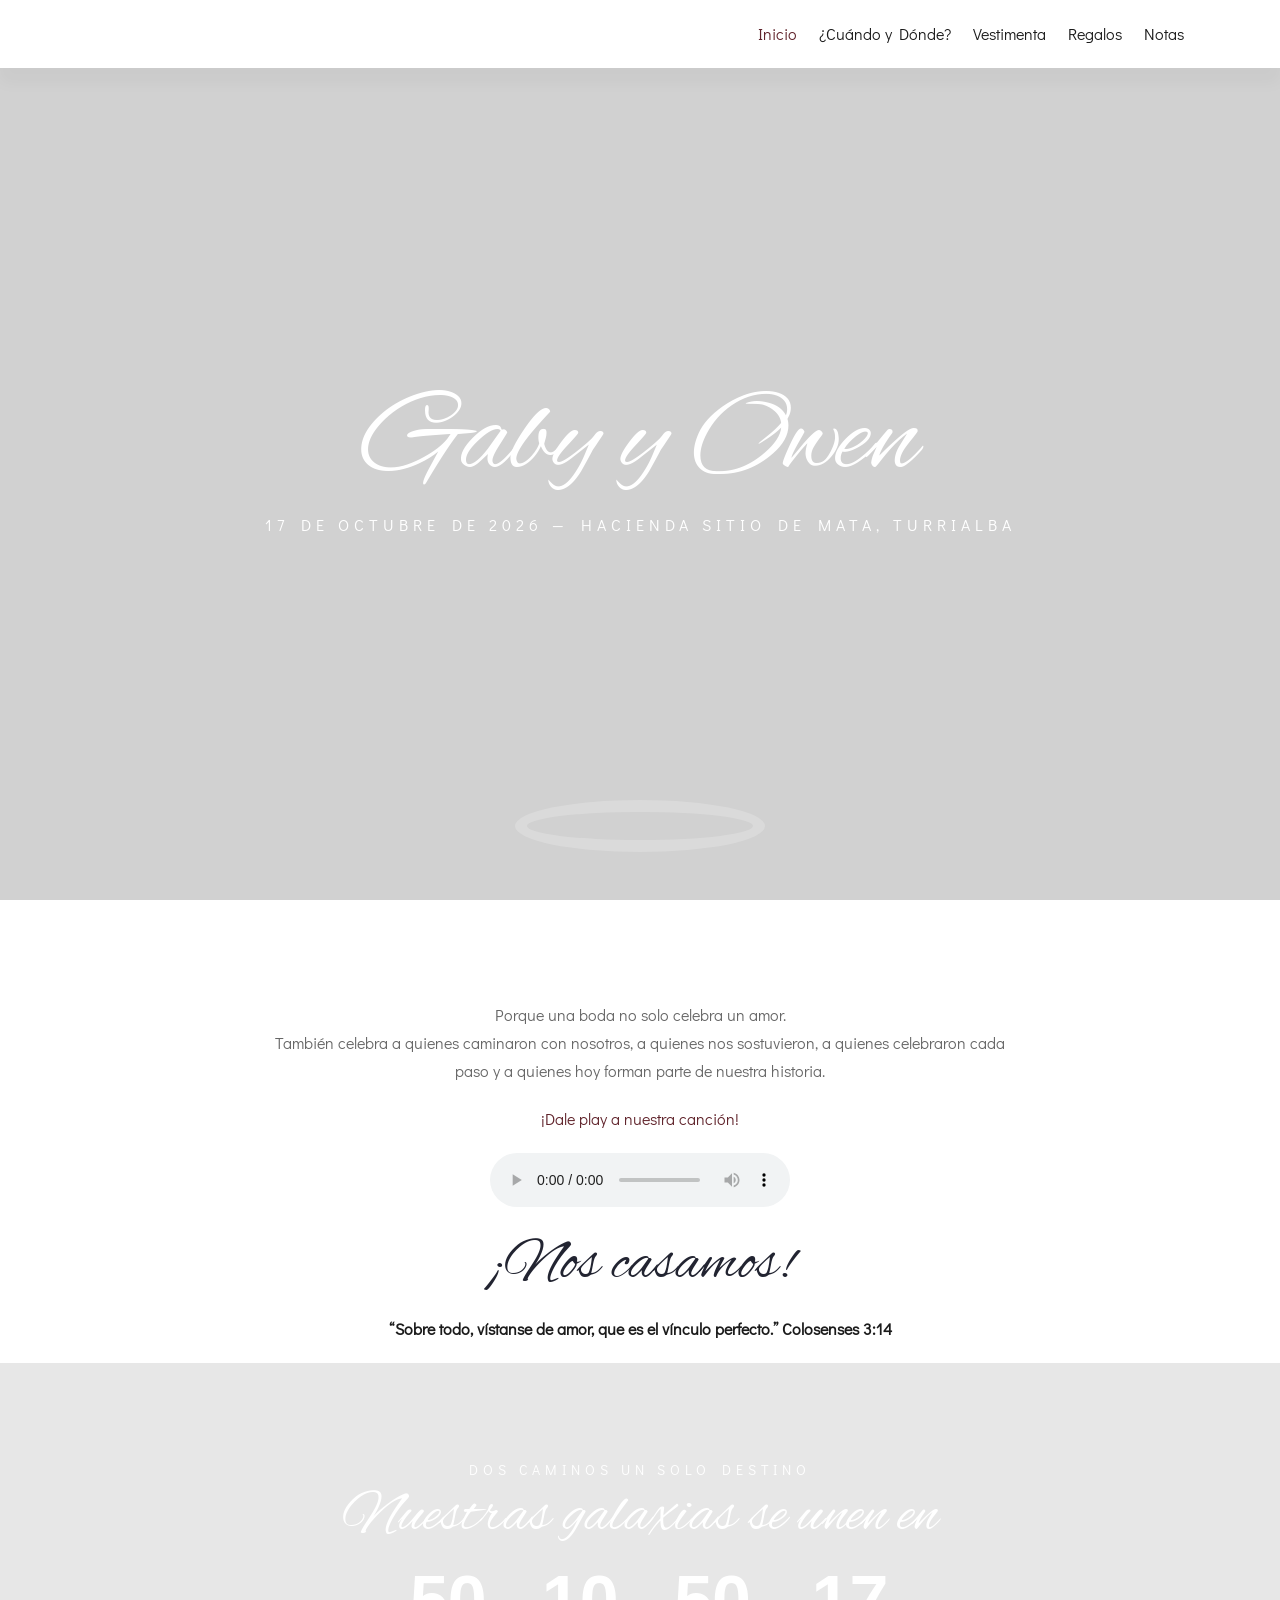
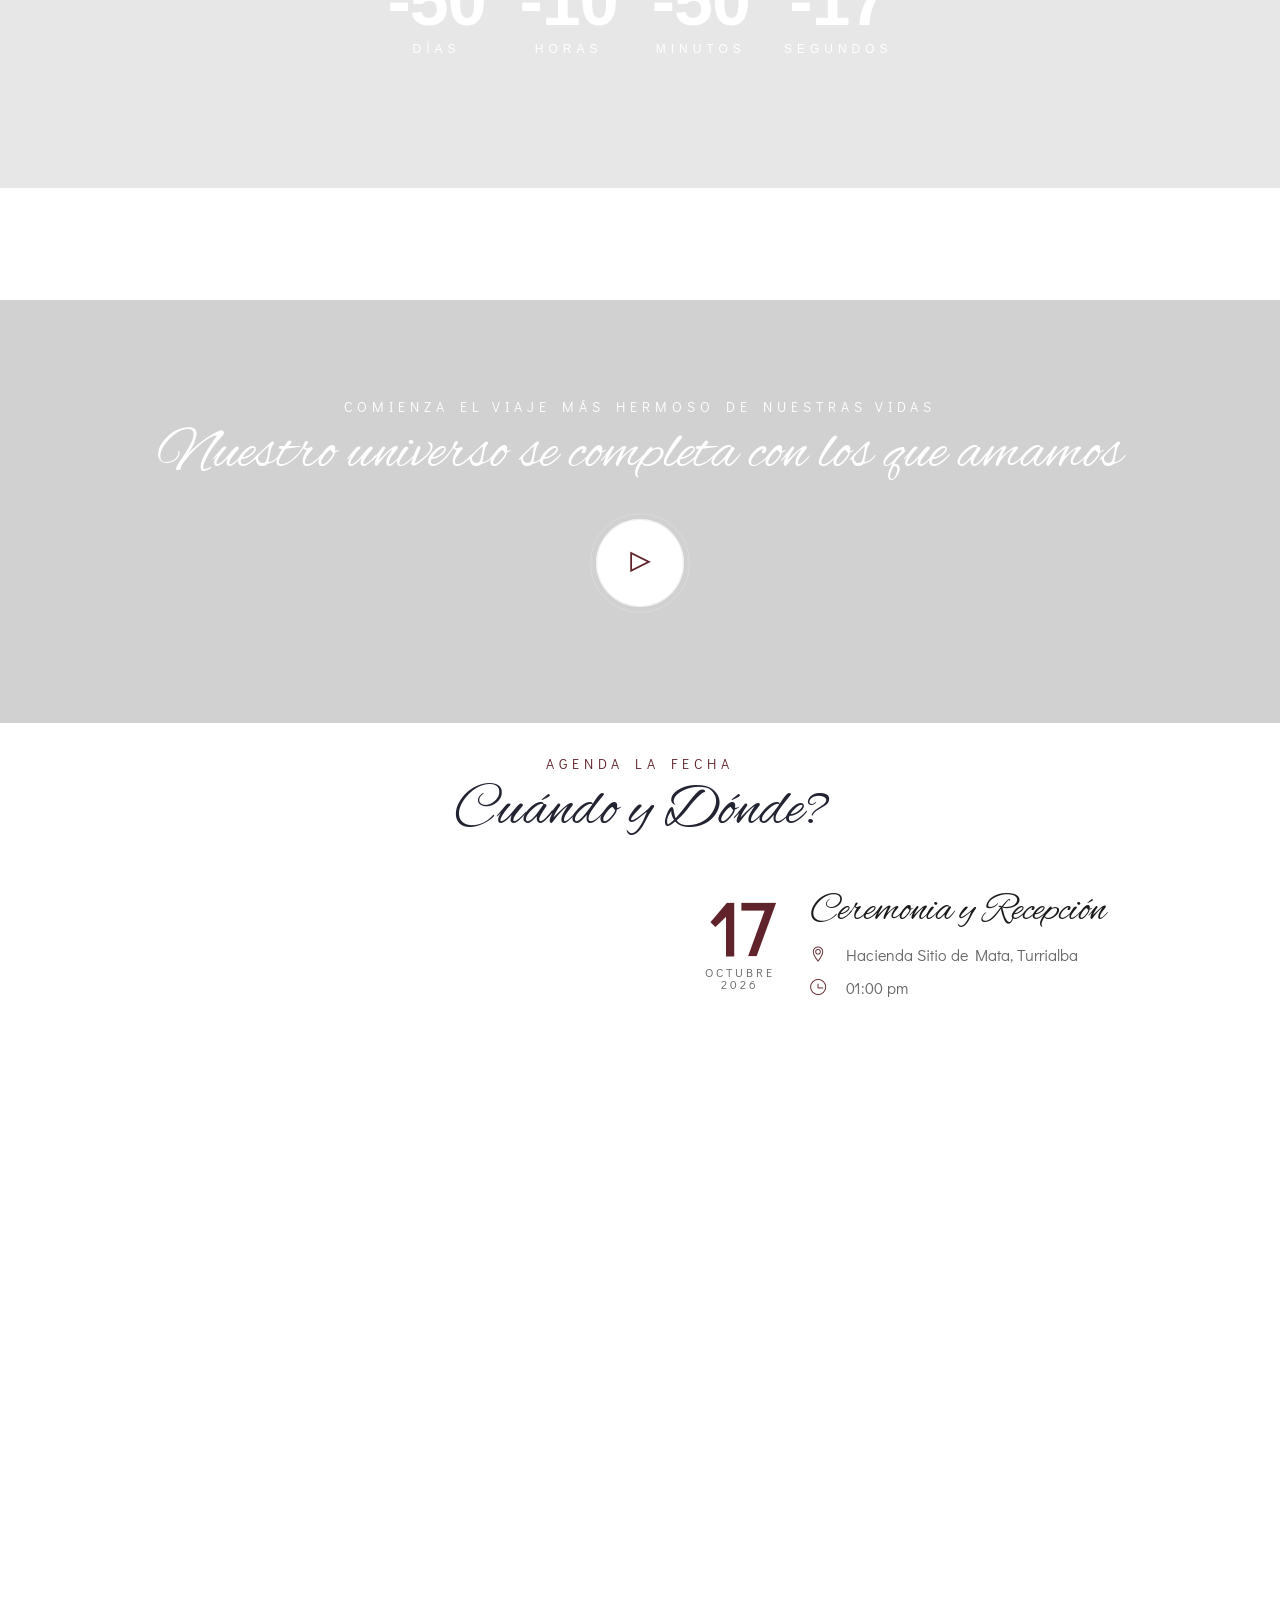
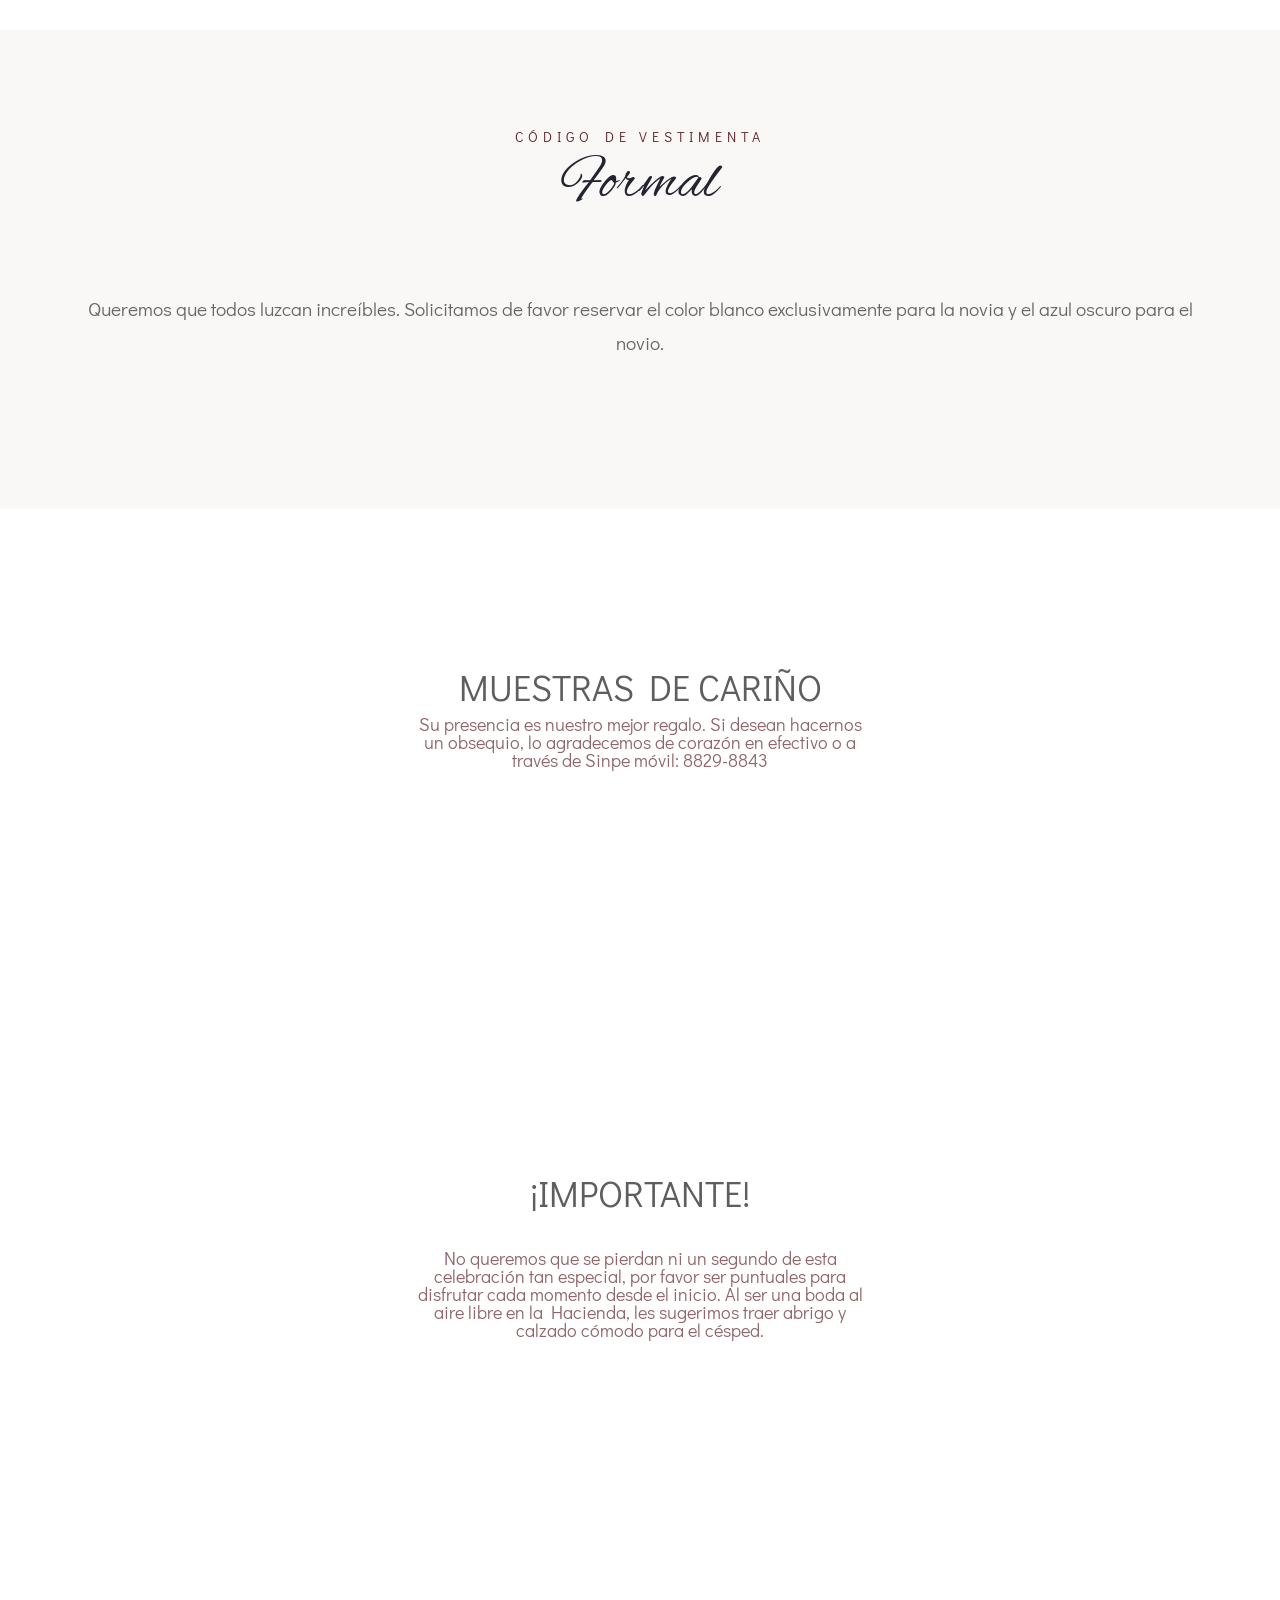
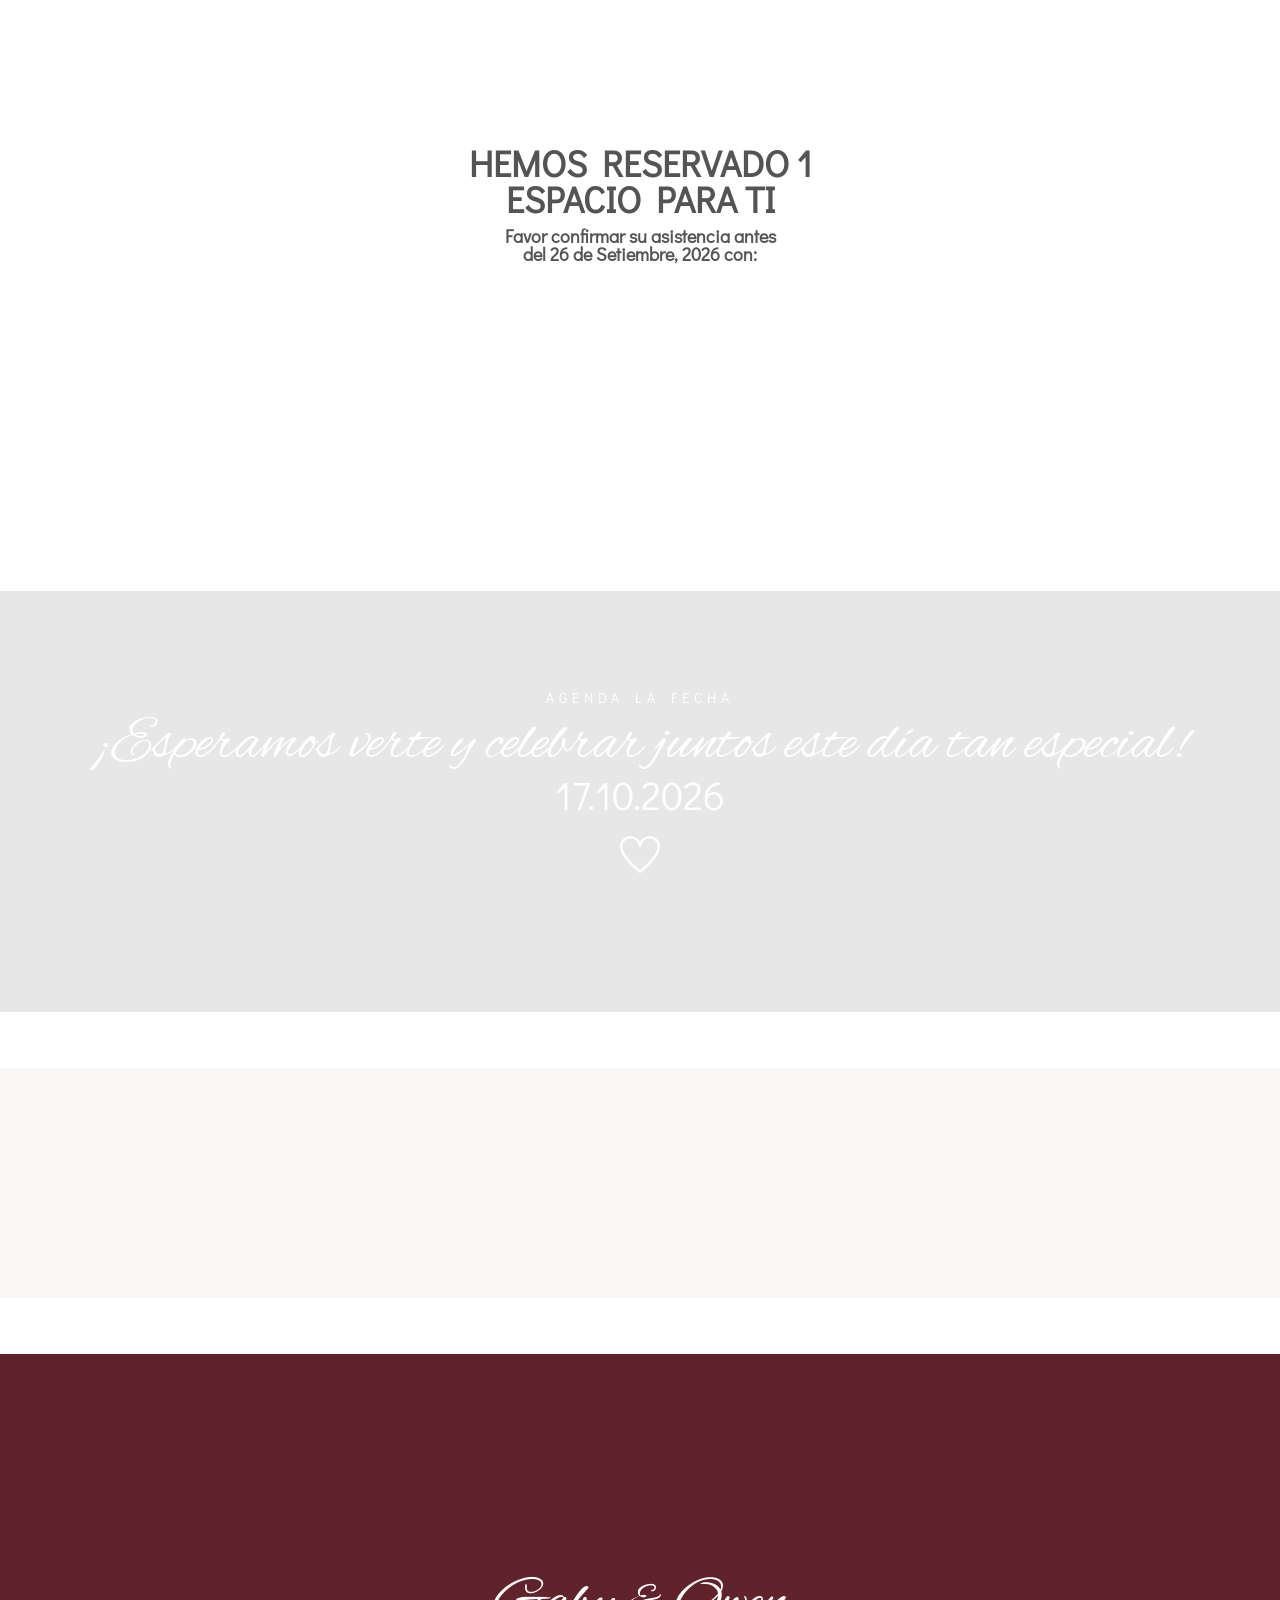
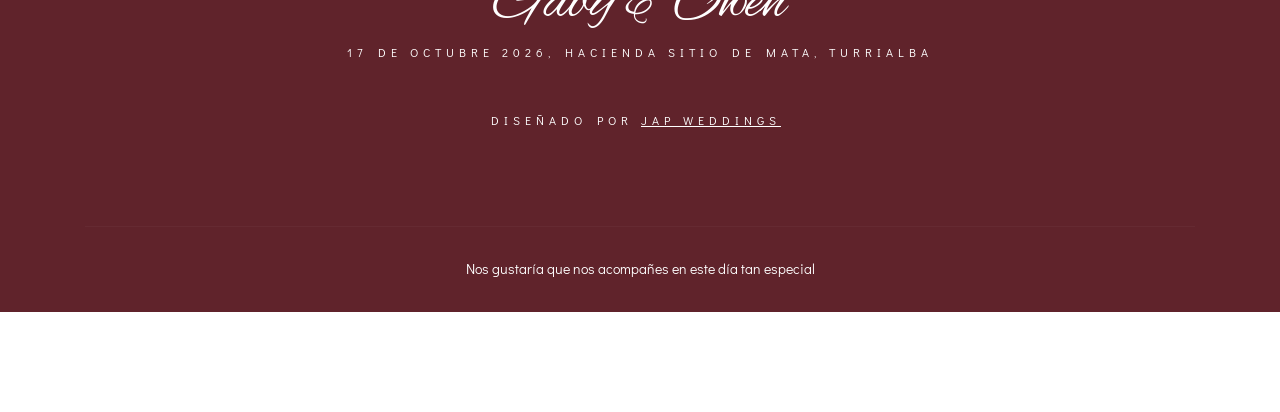
==== index.html @ 76acb40e "Add files via upload" ====
<!DOCTYPE HTML>
<html lang="en">

<head>
    <meta charset="utf-8">
    <meta http-equiv="X-UA-Compatible" content="IE=edge">
    <title>Gaby y Owen</title>
    <meta name="viewport" content="width=device-width, initial-scale=1">
    <link rel="icon" type="image/png" href="images/favicon.png" />
    <link href="https://fonts.googleapis.com/css2?family=Alex+Brush&family=Didact+Gothic&display=swap" rel="stylesheet">
    <link rel="stylesheet" href="css/animate.css">
    <link rel="stylesheet" href="css/themify-icons.css">
    <link rel="stylesheet" href="css/bootstrap.css">
    <link rel="stylesheet" href="css/flexslider.css">
    <link rel="stylesheet" href="css/magnific-popup.css">
    <link rel="stylesheet" href="css/owl.carousel.min.css">
    <link rel="stylesheet" href="css/owl.theme.default.min.css">
    <link rel="stylesheet" href="css/YouTubePopUp.css">
    <link rel="stylesheet" href="css/style.css">
    <!-- FOR IE9 below -->
    <!--[if lt IE 9]>
        <script src="js/respond.min.js"></script>
    <![endif]-->
</head>

<body>
    <!-- Preloader -->
    <div class="preloader">
        <div class="lds-heart">
            <div></div>
        </div>
    </div>
    <!-- Progress-wrapp scroll-button -->
    <div class="progress-wrap active-progress">
        <svg class="progress-circle svg-content" width="100%" height="100%" viewBox="-1 -1 102 102">
            <path d="M50,1 a49,49 0 0,1 0,98 a49,49 0 0,1 0,-98" />
        </svg>
    </div>
    <!-- Navbar -->
    <nav class="navbar navbar-expand-lg ">
        <div class="container">
            <!-- Logo -->
            <div class="logo-wrapper navbar-brand valign">
                <div class="logo">
                    <a href="index.html"><img src="images2/logo.png" style="width: 64%;" alt=""></a>
                </div>
            </div>
            <button class="navbar-toggler" type="button" data-toggle="collapse" data-target="#navbarSupportedContent"
                aria-controls="navbarSupportedContent" aria-expanded="false" aria-label="Toggle navigation"> <span
                    class="icon-bar"><i class="ti-line-double"></i></span> </button>
            <!-- Navbar links -->
            <div class="collapse navbar-collapse" id="navbarSupportedContent">
                <ul class="navbar-nav ml-auto">
                    <li class="nav-item"><a class="nav-link active" href="#home" data-scroll-nav="0">Inicio</a></li>
                    <li class="nav-item"><a class="nav-link" href="#whenwhere" data-scroll-nav="6">¿Cuándo y Dónde?</a>
                    </li>
                    <li class="nav-item"><a class="nav-link" href="#outfit" data-scroll-nav="8">Vestimenta</a></li>
                    <li class="nav-item"><a class="nav-link" href="#rsvp5" data-scroll-nav="7">Regalos</a></li>
                    <li class="nav-item"><a class="nav-link" href="#rsvp2" data-scroll-nav="9">Notas</a></li>

                </ul>
            </div>
        </div>
    </nav>


    <!-- Slider section -->
    <header id="home" data-scroll-index="0">
        <div class="mary-hero js-fullheight">
            <div class="flexslider js-fullheight">
                <ul class="slides">
                    <li class="bg-fixed" style="background-image: url(images/JAP_7973.jpg); 
                    background-position: 65% center;" data-overlay-dark="2" id="icon">
                        <div class="overlay"></div>
                        <div class="container">
                            <div class="row">
                                <div class="col-md-12 text-center js-fullheight slider-text">
                                    <div class="slider-text-inner mx-auto">
                                        <h2>Gaby y Owen</h2>
                                        <h6>17 de Octubre de 2026 — Hacienda Sitio de Mata, Turrialba</h6>
                                    </div>
                                </div>
                            </div>
                        </div>
                    </li>
                </ul>
            </div>
        </div>

    </header>
    <!-- Welcome section -->
    <div id="welcome" class="welcome section-padding">
        <div class="container">
            <div class="row">
                <div class="col-md-12 text-center">
                    <div class="welcome-mt">
                        <div class="welcome-image-wrapper">
                            <div class="img">
                                <a href="#" data-scroll-nav="1"><img src="images/JAP_7983.jpg" alt=""></a>
                            </div>
                        </div>
                    </div>
                </div>
                <div class="col-md-8 offset-md-2 text-center">
                    <p>Porque una boda no solo celebra un amor.
					<br>También celebra a quienes caminaron con nosotros, a quienes nos sostuvieron, a quienes celebraron cada paso y a quienes hoy forman parte de nuestra historia.
</p>
					<p style="color: #60232b">¡Dale play a nuestra canción!</p>
            		<audio controls loop>
  					<source src="music.mp3" type="audio/mpeg">
					</audio>
					<p></p>
					<h2 class="section-title" style="color: #222431;">¡Nos casamos!</h2>
					<p><b>“Sobre todo, vístanse de amor, que es el vínculo perfecto.” Colosenses 3:14
				  </b></p>
            </div>
        </div>
    </div>

    <!-- Countdown section -->
    <div id="countdown" class="section-padding bg-img bg-fixed" data-overlay-dark="1"
        data-background="images/JAP_8116.jpg" style="background-position: 20% center;">
        <div class="container">
            <div class="row">
                <div class="section-head col-md-12">
                    <h6>Dos caminos un solo destino</h6>
                    <h2>Nuestras galaxias se unen en</h2>
                </div>
            </div>
            <div class="row">
                <div class="col-md-12">
                    <ul>
                        <li><span id="days"></span>Días</li>
                        <li><span id="hours"></span>Horas</li>
                        <li><span id="minutes"></span>Minutos</li>
                        <li><span id="seconds"></span>Segundos</li>
                    </ul>
                </div>
            </div>
        </div>
    </div>


    <br>
    <br>
    <br>
    <br>

    <!-- Video section -->
    <div id="video" class="story-video section-padding bg-img bg-fixed" data-overlay-dark="2"
        data-background="images/JAP_8154.jpg">
        <div class="container">
            <div class="video-wrapper">
                <div class="row">
                    <div class="col-md-12 text-center">
                        <div class="caption">
                            <h6 class="subtitle">Comienza el viaje más hermoso de nuestras vidas</h6>
                            <h2 class="title">Nuestro universo se completa con los que amamos</h2><br>
                        </div>
                    </div>
                </div>
                <div class="row">
                    <div class="col-md-12 mb-60 img text-center">
                        		<a class="vid valign" href="https://youtu.be/Q7tm6p6zsuU">
                            <div class="vid-butn">
                                <span class="icon"><i class="ti-control-play"></i></span>
                            </div>
                        </a>
                    </div>

                </div>
            </div>
        </div>
    </div>

    <!-- When & Where section -->
    <div id="whenwhere" class="when-where section-paddinggg" data-scroll-index="6"
        style="background: url(images/FLORES-02.png) ; background-size:21%; background-repeat: no-repeat; background-position: top right;" >
        <div class="container">
            <div class="row">
                <div class="col-md-12 text-center animate-box" data-animate-effect="fadeInUp">
                    <h6 class="section-subtitle" style="color: #60232B;">Agenda la fecha</h6>
                    <h2 class="section-title" style="color: #222431;">Cuándo y Dónde?</h2>
                </div>
            </div>
            <div class="row">
                <div class="col-md-6 animate-box" data-animate-effect="fadeInLeft">
                    <div class="img left">
                        <img src="images/JAP_7962.jpg" alt="">
                    </div>
                </div>
                <div class="col-md-6 valign animate-box" data-animate-effect="fadeInRight">
                    <div class="content">
                        <div class="date">
                            <h3 style="color: #60232B;">17</h3>
                            <h6>Octubre 2026</h6>
                        </div>
                        <div class="cont">
                            <div class="info">
                            </div>
                            <h4>Ceremonia y Recepción</h4>
                            <ul class="list-unstyled cont-list">
                                <li>
                                    <div class="icon"> <span class="ti-location-pin" style="color: #60232B;"></span> </div>
                                    <div class="text">
                                        <p align="left">Hacienda Sitio de Mata, Turrialba</p>
                                    </div>
                                </li>
                                <li>
                                    <div class="icon"> <span class="ti-time" style="color: #60232B;"></span> </div>
                                    <div class="text">
                                        <p>01:00 pm</p>
                                    </div>
                                </li>
                            </ul>
                        </div>
                    </div>
                </div>
                
            </div>
        </div>
    </div>
    <div class="marybrian-blog section-paddinggg">
        <div class="container">
            <div class="row mb-30">
                <iframe
                    src="https://www.google.com/maps/embed?pb=!1m18!1m12!1m3!1d3930.630518921911!2d-83.6275615!3d9.8813328!2m3!1f0!2f0!3f0!3m2!1i1024!2i768!4f13.1!3m3!1m2!1s0x8fa0d5048ff03e75%3A0xe5d73788e7c0792d!2sHacienda%20Sitio%20de%20Mata.!5e0!3m2!1ses!2scr!4v1784850985534!5m2!1ses!2scr"
                    width="1200" height="450" style="border:0;" allowfullscreen="" loading="lazy"
                    referrerpolicy="no-referrer-when-downgrade"></iframe>
            </div>
        </div>
    </div>
    <!-- Dress Code section -->
    <div id="outfit" class="bride-groom clear section-padding bg-cream" data-scroll-index="8">
        <div class="container">
            <div class="row">
                <div class="col-md-12 text-center mb-30 animate-box" data-animate-effect="fadeInUp">
                    <h6 class="section-subtitle"  style="color: #60232B;">Código de Vestimenta</h6>
                    <h2 class="section-title" style="color: #222431;">Formal</h2>
                </div>
                <img src="images/Vestimenta-Formal.jpg" alt="">

                <div class="col-md-12 text-center mb-30 animate-box">
                    <div class="widget-container" style="text-align: center;">
                        <br>
                        <p style="font-size: larger;">Queremos que todos luzcan increíbles. Solicitamos de favor reservar el color blanco exclusivamente para la novia y el azul oscuro para el novio.
                        </p>

                    </div>
                </div>
            </div>
        </div>
    </div>

    <!-- RSVP Form section -->
    <div id="rsvp5" class="rsvp section-padding bg-img bg-fixed" data-background="images/JAP_8039.jpg"
        data-scroll-index="7" style="background-position: 20% center;">
        <div class="container">
            <div class="row">
                <div class="col-md-6 offset-md-3 bg-white p-60" style="opacity: 0.7;">
                    <h2 class="text-center">Muestras de cariño</br></h2>
                    <h6 class="text-center" style="font-family: Didact Gothic; font-size: large; color: #60232B">Su presencia es nuestro mejor regalo. Si desean hacernos un obsequio, lo agradecemos de corazón en efectivo o a través de Sinpe móvil: 8829-8843
                    </h6>
                </div>
            </div>
        </div>
    </div>
    <br>
    <br>

    <div id="rsvp2" class="rsvp section-padding bg-img bg-fixed" data-background="images/JAP_8063.jpg"
        data-scroll-index="9" style="background-position: 20%;">
        <div class="container">
            <div class="row">
                <div class="col-md-6 offset-md-3 bg-white p-60" style="opacity: 0.7;">
                    <h2 class="text-center">¡Importante!</br></h2>
                    <br>
                    <h6 class="text-center" style="font-family: Didact Gothic; font-size: large; color: #60232B;">
                        No queremos que se pierdan ni un segundo de esta celebración tan especial, por favor ser puntuales para disfrutar cada momento desde el inicio. Al ser una boda al aire libre en la Hacienda, les sugerimos traer abrigo y calzado cómodo para el césped.<br>  
                    </h6>

                    <h6 class="text-center" style="font-family: Didact Gothic; font-size: large; color: #626554;">
                    </h6>
                </div>
            </div>
        </div>
    </div>
	<br>
    <br>
        <!-- RSVP Form section -->
    <div id="rsvp" class="rsvp section-padding bg-img bg-fixed" data-background="images/JAP_7977.jpg"
        data-scroll-index="7" style="background-position: 20% center;">
        <div class="container">
            <div class="row">
                <div class="col-md-6 offset-md-3 bg-white p-60" style="opacity: 0.75;">
                    <h2 class="text-center"><b>Hemos reservado 1</b><br><b>espacio para ti</b></br></h2>
				<h6 class="text-center" style="font-family: Didact Gothic; font-size: large; color: #626554;"><b>Favor confirmar su asistencia antes 
				<br>del 26 de Setiembre, 2026 con:</b> 
                <br>
				<br>
				<br>
				<a href="https://wa.me/50685501979"><img src="images/boton-contacto-peq.png" alt="" style="width: 50%;"></a>   
				</h6>
					
                </div>
            </div>
        </div>
    </div>
    <br>
    <br>
    <br>
					<!-- Banner section -->
    <div id="banner" class="section-padding bg-img bg-fixed" data-overlay-dark="1"
        data-background="images/JAP_8093.jpg">
        <div class="container">
            <div class="row">
                <div class="section-head col-md-12">
                    <h6>Agenda la fecha</h6>
                    <h2>¡Esperamos verte y celebrar juntos este día tan especial!</h2>
                    <h1>17.10.2026</h1>
                    <h1><i class="ti-heart"></i></h1>
                </div>
            </div>
        </div>
    </div>
	<br>
    <br>
    <div id="gallery" class="section-padding bg-cream" data-scroll-index="10">
        <div class="container">
            <div class="row">
            </div>
        </div>
        <div class="row gallery-filter">
            <div class="col-md-2 gallery-item ceremony">
                <div class="gallery-box">
                    <div class="gallery-img"> <img src="images/JAP_7966.jpg" class="img-fluid mx-auto d-block"
                            alt="">
                    </div>
                    <div class="gallery-detail">
                    </div>
                </div>
            </div>
            <div class="col-md-2 gallery-item ceremony">
                <div class="gallery-box">
                    <div class="gallery-img"> <img src="images/JAP_7988.jpg" class="img-fluid mx-auto d-block" alt="">
                    </div>
                    <div class="gallery-detail">
                    </div>
                </div>
            </div>
            <div class="col-md-2 gallery-item ceremony">
                <div class="gallery-box">
                    <div class="gallery-img"> <img src="images/JAP_8051.jpg" class="img-fluid mx-auto d-block"
                            alt="">
                    </div>
                    <div class="gallery-detail">
                    </div>
                </div>
            </div>
            <div class="col-md-2 gallery-item ceremony">
                <div class="gallery-box">
                    <div class="gallery-img"> <img src="images/JAP_8071.jpg" class="img-fluid mx-auto d-block" alt="">
                    </div>
                    <div class="gallery-detail">
                    </div>
                </div>
            </div>
            
            <div class="col-md-2 gallery-item ceremony">
                <div class="gallery-box">
                    <div class="gallery-img"> <img src="images/JAP_8196.jpg" class="img-fluid mx-auto d-block" alt="">
                    </div>
                    <div class="gallery-detail">
			</div>
                </div>
            </div>
            
            <div class="col-md-2 gallery-item ceremony">
                <div class="gallery-box">
                    <div class="gallery-img"> <img src="images/JAP_6352.jpg" class="img-fluid mx-auto d-block" alt="">
                    </div>
                    <div class="gallery-detail">
                    </div>
                </div>
            </div>
        </div>
    </div>
    <div> </div>
    <br>
    <br>
    <!-- Footer section -->
    <footer id="footer" style="background-color: #60232B;">
        <div class="container">
            <div class="top-footer">
                <div class="row">
                    <div class="col-md-12 text-center">
                        <div class="section-padding">
                            <h2><span>Gaby <small>&amp;</small> Owen</span></h2>
                            <h6>17 de Octubre 2026, Hacienda Sitio de Mata, Turrialba</h6>

                            <br>
                            <br>

                            <h6>Diseñado por <a href="https://www.japweddings.com"><u>JAP Weddings</u> <img
                                        src="images2/VECTOR.png" alt="" style="width: 10%;"></a></h6>
                        </div>
                    </div>
                </div>
            </div>
            <div class="sub-footer">
                <div class="row">
                    <div class="col-md-12 text-center">
                        <p style="color: white;">Nos gustaría que nos acompañes en este día tan especial</p>
                    </div>
                </div>
            </div>
        </div>
    </footer>
    <!-- jQuery -->
    <script src="js/jquery.min.js"></script>
    <script src="js/modernizr-2.6.2.min.js"></script>
    <script src="js/jquery.easing.1.3.js"></script>
    <script src="js/bootstrap.min.js"></script>
    <script src="js/jquery.waypoints.min.js"></script>
    <script src="js/jquery.flexslider-min.js"></script>
    <script src="js/sticky-kit.min.js"></script>
    <script src="js/scrollIt.min.js"></script>
    <script src="js/owl.carousel.min.js"></script>
    <script src="js/isotope.js"></script>
    <script src="js/jquery.magnific-popup.min.js"></script>
    <script src="js/YouTubePopUp.js"></script>
    <script src="js/template.js"></script>

</body>

</html>
---- css/YouTubePopUp.css ----
@charset "UTF-8";

/*
    Name: YouTubePopUp
    Description: jQuery plugin to display YouTube or Vimeo video in PopUp, responsive and retina, easy to use.
    Version: 1.0.1
    Plugin URL: http://wp-time.com/youtube-popup-jquery-plugin/
    Written By: Qassim Hassan
    Twitter: @QQQHZ
    Websites: wp-time.com | qass.im | wp-plugins.in
    Dual licensed under the MIT and GPL licenses:
        http://www.opensource.org/licenses/mit-license.php
        http://www.gnu.org/licenses/gpl.html
    Copyright (c) 2016 - Qassim Hassan
*/

.YouTubePopUp-Wrap{
    position:fixed;
    width:100%;
    height:100%;
    background-color:#000;
    background-color:rgba(0,0,0,0.8);
    top:0;
    left:0;
    z-index:9999999999999;
}

.YouTubePopUp-animation{
    opacity: 0;
    -webkit-animation-duration: 0.5s;
    animation-duration: 0.5s;
    -webkit-animation-fill-mode: both;
    animation-fill-mode: both;
    -webkit-animation-name: YouTubePopUp;
    animation-name: YouTubePopUp;
}

@-webkit-keyframes YouTubePopUp {
    0% {
        opacity: 0;
    }

    100% {
        opacity: 1;
    }
}

@keyframes YouTubePopUp {
    0% {
        opacity: 0;
    }

    100% {
        opacity: 1;
    }
}

body.logged-in .YouTubePopUp-Wrap{ /* For WordPress */
    top:32px;
    z-index:99998;
}

.YouTubePopUp-Content{
    max-width:680px;
    display:block;
    margin:0 auto;
    height:100%;
    position:relative;
}

.YouTubePopUp-Content iframe{
    max-width:100% !important;
    width:100% !important;
    display:block !important;
    height:480px !important;
    border:none !important;
    position:absolute;
    top: 0;
    bottom: 0;
    margin: auto 0;
}

.YouTubePopUp-Hide{
    -webkit-animation-duration: 0.5s;
    animation-duration: 0.5s;
    -webkit-animation-fill-mode: both;
    animation-fill-mode: both;
    -webkit-animation-name: YouTubePopUpHide;
    animation-name: YouTubePopUpHide;
}

@-webkit-keyframes YouTubePopUpHide {
    0% {
        opacity: 1;
    }

    100% {
        opacity: 0;
    }
}

@keyframes YouTubePopUpHide {
    0% {
        opacity: 1;
    }

    100% {
        opacity: 0;
    }
}

.YouTubePopUp-Close{
    position:absolute;
    top:0;
    cursor:pointer;
    bottom:528px;
    right:0px;
    margin:auto 0;
    width:24px;
    height:24px;
    background:url(./close.png) no-repeat;
    background-size:24px 24px;
    -webkit-background-size:24px 24px;
    -moz-background-size:24px 24px;
    -o-background-size:24px 24px;
}

.YouTubePopUp-Close:hover{
    opacity:0.5;
}

@media all and (max-width: 768px) and (min-width: 10px){
    .YouTubePopUp-Content{
        max-width:90%;
    }
}

@media all and (max-width: 600px) and (min-width: 10px){
    .YouTubePopUp-Content iframe{
        height:320px !important;
    }

    .YouTubePopUp-Close{
        bottom:362px;
    }
}

@media all and (max-width: 480px) and (min-width: 10px){
    .YouTubePopUp-Content iframe{
        height:220px !important;
    }

    .YouTubePopUp-Close{
        bottom:262px;
    }
}
---- css/style.css ----
/* ----------------------------------------------------------------

01. Default style
02. Preloader style
03. Scrollbar style
04. Owl-Theme custom style
05. Navbar style
06. Page Header style
07. Slider style
08. Section & Title style
09. Welcome style
10. Bride & Groom style
11. Story style
12. Countdown style
13. Friends style
14. Story video style
15. Event style
16. When & Where style
17. Gallery style
18. Blog & Post style
19. Progress-wrap style
20. Gift Registry style
21. Insta style
22. Footer style
23. Media Query style
24. Overlay Effect Bg image

------------------------------------------------------------------- */


/* =======  Default style  ======= */
html,
body {
    -moz-osx-font-smoothing: grayscale;
    -webkit-font-smoothing: antialiased;
    -moz-font-smoothing: antialiased;
    font-smoothing: antialiased;
}
body {
    font-family: 'Didact Gothic', sans-serif;
    font-size: 16px;
    line-height: 1.75em;
    font-weight: 400;
    color: #666;
}
/* typography */
h1,
h2,
h3,
h4,
h5,
h6 {
    font-family: 'Alex Brush', cursive;
    font-weight: 400;
    line-height: 1em;
    margin: 0 0 20px 0;
    color: #1b1b1b;
}
h1 {
    font-size: 40px;
}
h2 {
    font-size: 35px;
}
h3 {
    font-size: 30px;
}
h4 {
    font-size: 25px;
}
h5 {
    font-size: 20px;
}
h6 {
    font-size: 16px;
}
p {
    font-family: 'Didact Gothic', sans-serif;
    font-size: 16px;
    line-height: 1.75em;
    margin: 0 0 20px;
    color: #666;
    font-weight: 400;
}
/* lists */
ul {
    list-style-type: none;
}
/* links */
a {
    color: #fff;
    -webkit-transition: 0.5s;
    -o-transition: 0.5s;
    transition: 0.5s;
}
a:hover,
a:active,
a:focus {
    color: #fff;
    outline: none;
    text-decoration: none !important;
}
a:link {
    text-decoration: none;
}
a:focus {
    outline: none;
}
img {
    width: 100%;
    height: auto;
}
img {
    -webkit-transition: all 0.5s;
    -o-transition: all 0.5s;
    transition: all 0.5s;
    color: #fff;
}
.bg-cream {
    background: #faf8f7;
}
.o-hidden {
    overflow: hidden;
}
.position-re {
    position: relative;
}
.full-width {
    width: 100%;
}
.bg-img {
    background-size: cover;
    background-repeat: no-repeat;
}
.pattern {
    background-repeat: repeat;
    background-size: auto;
}
.bold {
    font-weight: 600;
}
.count {
    font-family: 'Oswald', sans-serif;
}
.valign {
    display: -webkit-box;
    display: -ms-flexbox;
    display: flex;
    -webkit-box-align: center;
    -ms-flex-align: center;
    align-items: center;
}
.v-middle {
    position: absolute;
    width: 100%;
    top: 50%;
    left: 0;
    -webkit-transform: translate(0%, -50%);
    transform: translate(0%, -50%);
}
.v-bottom {
    position: absolute;
    width: 100%;
    bottom: 5%;
    left: 0;
    -webkit-transform: translate(0%, -5%);
    transform: translate(0%, -5%);
}
.js .animate-box {
    opacity: 0;
}
a[href^="tel"] {
    color: inherit;
    text-decoration: none;
}
.bg-fixed {
    background-attachment: fixed;
}
@media (max-width: 992px) {
    .bg-fixed {
    background-attachment: initial;}
}
.p-40 {
    padding: 40px;
}
.p-60 {
    padding: 60px;
}
.mt-60 {
    margin-top: 60px;
}
.mt-10 {
    margin-top: 10px;
}
.mt-20 {
    margin-top: 20px;
}
.mb-30 {
    margin-bottom: 30px;
}
.mb-60 {
    margin-bottom: 60px;
}
.mb-20 {
    margin-bottom: 20px;
}
.mb-15 {
    margin-bottom: 15px;
}
.small,
small {
    font-size: 80%;
}
b,
strong {
    color: #1b1b1b;
}
/*** form element ***/
/* text field */
button,
input,
optgroup,
select,
textarea {
    font-family: 'Didact Gothic', sans-serif;
}
input[type="password"]:focus,
input[type="email"]:focus,
input[type="text"]:focus,
input[type="file"]:focus,
input[type="radio"]:focus,
input[type="checkbox"]:focus,
textarea:focus {
    outline: none;
    border: 1px solid #ececec;
}
input[type="password"],
input[type="email"],
input[type="text"],
input[type="file"],
textarea,
#message,
#search {
    max-width: 100%;
    margin-bottom: 15px;
    border: none;
    padding: 7px 15px;
    height: auto;
    background-color: #fff;
    -webkit-box-shadow: none;
    box-shadow: none;
    display: block;
    width: 100%;
    font-family: 'Nunito Sans', sans-serif;
    font-size: 15px;
    font-weight: 400;
    line-height: 1.75em;
    color: #1b1b1b;
    background-image: none;
    border: 1px solid #ececec;
}
input:focus,
textarea:focus {
    border-bottom-width: 1px;
}
input[type="submit"],
input[type="reset"],
input[type="button"],
button {
    font-family: 'Didact Gothic', sans-serif;
    background: #b08c3e;
    border: 1px solid #b08c3e;
    color: #fff;
    padding: 12px 30px;
    margin: 0;
    font-weight: 400;
    position: relative;
    font-size: 14px;
    text-transform: uppercase;
    letter-spacing: 2px;
    border-radius: 0px;
}
input[type="submit"]:hover,
input[type="reset"]:hover,
input[type="button"]:hover,
button:hover {
    background-color: transparent;
    color: #1b1b1b;
}
select {
    padding: 10px;
    border-radius: 5px;
}
input[type="radio"],
input[type="checkbox"] {
    display: inline;
}
label {
    color: #777;
    transition: all .3s cubic-bezier(.64, .09, .08, 1);
    display: inline-block;
    -moz-appearance: none;
    display: inline-block;
    vertical-align: middle;
        font-family: 'Nunito Sans', sans-serif;
    font-size: 15px;
    font-weight: 400;
    line-height: 1.75em;
    margin-bottom: 0;
}
input[type=radio]:after,
input[type=radio]:before {
    content: '';
    position: absolute;
    transition: all .3s cubic-bezier(.64, .09, .08, 1)
}
input[type=checkbox] {
    position: relative;
    cursor: pointer;
    margin: 5px 23px 15px 0px;;
    -moz-appearance: none;
     -webkit-appearance: none;
    width: 12px;
}
input[type=checkbox]:before {
    content: '';
    width: 18px;
    height: 18px;
    border: 1px solid #ececec;
    background: #fff;
    position: absolute;
    top: 0px;
    margin-left: -1px;
}
input[type=checkbox]:after {
    font-family: 'themify';
    content: '\e64c';
    color: #b08c3e;
    background: transparent;
    position: absolute;
    top: 1px;
    margin-left: -1px;
    left: 0;
    width: 18px;
    height: 18px;
    border: none;
    display: -webkit-inline-flex;
    display: -ms-inline-flexbox;
    display: inline-flex;
    -webkit-align-items: center;
    -ms-flex-align: center;
    align-items: center;
    -webkit-justify-content: center;
    -ms-flex-pack: center;
    justify-content: center;
    opacity: 0;
    transition: opacity .3s cubic-bezier(.64, .09, .08, 1);
    will-change: opacity;
    font-size: 12px;
}
input[type=checkbox]:checked:after {
    opacity: 1
}
input[type=radio] {
    position: relative;
    cursor: pointer;
    margin: 5px 20px 15px 0px;
    -moz-appearance: none;
    -webkit-appearance: none;
    width: 10px;
}
input[type=radio]:before {
    background-color: #fff;
    width: 18px;
    height: 18px;
    border-radius: 50%;
    border: 1px solid #ccc;
    display: inline-block;
    top: 0px;
    left: -4px;
    background-image: radial-gradient(circle, #b08c3e 50%, #fff 70%);
    background-size: 0;
    background-position: 50% 50%;
    background-repeat: no-repeat;
    will-change: background-size;
    z-index: 2;
}
input[type=radio]:after {
    width: 20px;
    height: 20px;
    background: #fff;
    border-radius: 50%
}
input[type=radio]:checked:before {
    background-size: 14px 14px
}
.mb-15 {
    margin-bottom: 15px;
}
.form-control {
    -webkit-appearance: none;
    -moz-appearance: none;
    appearance: none;
    -webkit-box-shadow: none;
    box-shadow: none;
    background: transparent;
    border: none;
    border-bottom: 0px solid #e5e5e5;
    height: 54px;
    -webkit-border-radius: 0;
    -moz-border-radius: 0;
    -ms-border-radius: 0;
    border-radius: 0;
    padding: 0;
    font-family: 'Didact Gothic', sans-serif;
    font-size: 18px;
    line-height: 1.75em;
    font-weight: 400;
}
.form-control:active,
.form-control:focus {
    outline: none;
    -webkit-box-shadow: none;
    box-shadow: none;
    background-color: #fff;
    border: 1px solid #ececec;
}
#message {
    font-family: 'Didact Gothic', sans-serif;
    height: 130px;
    padding: 12px;
    border: 1px solid #ececec;
}


/* =======  Preloader Style  ======= */
.preloader{
  width: 100%;
  height: 100%;
  background: #fff;
  position: fixed;
  top: 0;
  left: 0;
  z-index: 10000;
  display: flex;
  align-items: center;
  justify-content: center;
}
/* Heart */
.lds-heart {
  display: inline-block;
  position: relative;
  width: 64px;
  height: 64px;
  transform: rotate(45deg);
  transform-origin: 32px 32px;
}
.lds-heart div {
  top: 23px;
  left: 19px;
  position: absolute;
  width: 26px;
  height: 26px;
  background: #60232b;
  animation: lds-heart 1.2s infinite cubic-bezier(0.215, 0.61, 0.355, 1);
}
.lds-heart div:after,
.lds-heart div:before {
  content: " ";
  position: absolute;
  display: block;
  width: 26px;
  height: 26px;
  background: #60232b;
}
.lds-heart div:before {
  left: -17px;
  border-radius: 50% 0 0 50%;
}
.lds-heart div:after {
  top: -17px;
  border-radius: 50% 50% 0 0;
}
@keyframes lds-heart {
  0% {
    transform: scale(0.95);
  }
  5% {
    transform: scale(1.1);
  }
  39% {
    transform: scale(0.85);
  }
  45% {
    transform: scale(1);
  }
  60% {
    transform: scale(0.95);
  }
  100% {
    transform: scale(0.9);
  }
}


/* =======  Scrollbar style  ======= */
::-webkit-scrollbar {
    width: 0px;
}
::-webkit-scrollbar-track {
    background: #fff;
}
::-webkit-scrollbar-thumb {
    background: #1b1b1b;
}
::-webkit-scrollbar-thumb:hover {
    background: #1b1b1b;
}


/* =======  Owl-Theme custom style  ======= */
.owl-theme .owl-nav.disabled + .owl-dots {
    margin-top: 0px;
    line-height: .7;
    display: block;
}
.owl-theme .owl-dots .owl-dot span {
    width: 12px;
    height: 12px;
    margin: 0 3px;
    border-radius: 50%;
    background: #ececec;
    border: 1px solid #ececec;
}
.owl-theme .owl-dots .owl-dot.active span,
.owl-theme .owl-dots .owl-dot:hover span {
    background: #b08c3e;
    border: 1px solid #b08c3e;
}


/* =======  Navbar style  ======= */
.navbar {
    position: absolute;
    left: 0;
    top: 0;
    width: 100%;
    background: transparent;
    z-index: 99;
    padding-right: 0;
    padding-left: 0;
    padding-top: 0;
    padding-bottom: 0;
}
.navbar-toggler {
    outline: none;
}
.navbar .navbar-toggler-icon {
    color: #b08c3e;
    
}
.navbar .navbar-nav .nav-link {
    font-family: 'Didact Gothic', sans-serif;
    font-size: 16px;
    font-weight: 400;
    color: #fff;
    margin: 3px;
    -webkit-transition: all .4s;
    transition: all .4s;
}
.navbar .navbar-nav .nav-link.black-color {
    color: #fff;
}
.navbar .navbar-nav .nav-link:hover {
    color: #60232b;
}
.navbar .navbar-nav .active {
    color: #60232b !important;
}
.nav-scroll {
    background: #fff;
    padding: 0 0 0 0;
    position: fixed;
    top: -100px;
    left: 0;
    width: 100%;
    -webkit-transition: -webkit-transform .5s;
    transition: -webkit-transform .5s;
    transition: transform .5s;
    transition: transform .5s, -webkit-transform .5s;
    -webkit-transform: translateY(100px);
    transform: translateY(100px);
    -webkit-box-shadow: 0px 15px 15px rgba(0, 0, 0, 0.03);
    box-shadow: 0px 15px 15px rgba(0, 0, 0, 0.03);
}
.nav-scroll .navbar-toggler-icon {
    color: #b08c3e;
}
.nav-scroll .navbar-nav .nav-link {
    color: #1b1b1b;
}
.nav-scroll .navbar-nav .active {
    color: #60232b !important;
}
.nav-scroll .navbar-nav .logo {
    padding: 15px 0;
    color: #666;
}
.nav-scroll .logo {
    width: 240px;
}
.nav-scroll .logo-img {
    margin-bottom: 0px;
}
.nav-scroll .logo-wrapper .logo h2 {
    font-family: 'Alex Brush', cursive;
    font-size: 36px;
    font-weight: 400;
    margin-bottom: 0px;
    display: block;
    width: 100%;
    position: relative;
    color: #1b1b1b;
    line-height: 1.25em;
/*    display: none;*/
}
.nav-scroll .logo-wrapper .logo span {
    display: block;
    font-family: 'Alex Brush', cursive;
    font-size: 9px;
    color: #666;
    font-weight: 400;
    display: block;
    margin-top: 3px;
    line-height: 1.2em;
    margin-left: 5px;
/*    display: none !important;*/
}
.nav-scroll .logo-wrapper {
    padding: 20px 0px;
}
.logo-wrapper {
    float: left;
    padding: 30px 0px;
}
.logo-wrapper .logo h2 {
    font-family: 'Alex Brush', cursive;
    font-size: 36px;
    font-weight: 400;
    display: block;
    width: 100%;
    position: relative;
    color: #fff;
    margin-bottom: 0;
}
.logo-wrapper .logo h2 a i {
    color: #fff;
    font-size: 20px;
    vertical-align: super;
}
.logo-wrapper .logo span {
    display: block;
    font-family: 'Didact Gothic', sans-serif;
    font-size: 9px;
    text-transform: uppercase;
    letter-spacing: 3px;
    color: #fff;
    font-weight: 400;
    display: block;
    margin-top: 5px;
    line-height: 1.5em;
}
.logo {
    padding: 0;
    text-align: center;
}
.logo-img {
    width: 270px;
}
.dropdown:hover .dropdown-menu,
.dropdown:hover .mega-menu {
    opacity: 1;
    visibility: visible;
    -webkit-transform: translateY(0);
    transform: translateY(0);
}
.dropdown .nav-link {
    cursor: pointer;
}
.dropdown .nav-link i {
    padding-left: 1px;
    font-size: 9px;
}
.dropdown-item {
    position: relative;
}
.dropdown-item:hover .sub-menu {
    opacity: 1;
    visibility: visible;
    -webkit-transform: translateY(0);
    transform: translateY(0);
}
.dropdown-item span {
    display: block;
    cursor: pointer;
}
.dropdown-menu,
.sub-menu {
    display: block;
    opacity: 0;
    visibility: hidden;
    -webkit-transform: translateY(20px);
    transform: translateY(20px);
    width: 200px;
    padding: 15px 10px;
    border-radius: 0;
    border: 0;
    background-color: #fff;
    -webkit-box-shadow: 0px 10px 20px rgba(0, 0, 0, 0.05);
    box-shadow: 0px 10px 20px rgba(0, 0, 0, 0.05);
    -webkit-transition: all .3s;
    transition: all .3s;
}
.dropdown-menu .dropdown-item,
.sub-menu .dropdown-item {
    padding: 5px 15px;
    font-family: 'Didact Gothic', sans-serif;
    font-size: 16px;
    font-weight: 400;
    color: #1b1b1b;
    position: relative;
    -webkit-transition: all .4s;
    transition: all .4s;
    border-bottom: 1px solid rgba(0, 0, 0, 0.025);
    background-color: transparent;
}
.dropdown-menu .dropdown-item:last-child,
.sub-menu .dropdown-item:last-child {
    border-bottom: none;
}
.dropdown-menu .dropdown-item:hover,
.sub-menu .dropdown-item:hover {
    background: transparent;
    padding-left: 20px;
    color: #b08c3e;
}
.dropdown-menu .dropdown-item a,
.sub-menu .dropdown-item a {
    display: block;
    color: #1b1b1b;
}
.dropdown-menu .dropdown-item a:hover,
.sub-menu .dropdown-item a:hover {
color: #b08c3e;
}
.dropdown-menu .dropdown-item a .badge,
.sub-menu .dropdown-item a .badge {
    margin-left: 10px;
    padding: 3px 5px 3px 5px;
    font-size: 8px;
    background: #b08c3e;
    border: 1px solid #b08c3e;
    top: 12px;
    border-radius: 0px;
    color: #1b1b1b;
    position: absolute;
    display: inline;
}
.dropdown-menu .dropdown-item i,
.sub-menu .dropdown-item i {
   padding: 13px 0 0 5px;
    font-size: 8px;
    float: right;
}
.dropdown-menu .dropdown-item em,
.sub-menu .dropdown-item em {
    font-size: 8px;
    background-color: #fff;
    padding: 2px 4px;
    color: #1b1b1b;
    border-radius: 2px;
    position: absolute;
    right: 10px;
    top: 5px;
}
.dropdown-menu.last {
    left: -30%;
}
.sub-menu {
    position: absolute;
    left: 100%;
    top: -5px;
}
.sub-menu.left {
    left: -100%;
    margin-left: -20px;
}
@media screen and (max-width: 767px) {
    .navbar {
        padding-right: 0px;
        padding-right: 0px;
        background: transparent;
    }
    .nav-scroll {
        background: #fff;
    }
    .logo-wrapper {
        float: left;
        padding: 15px;
    }
    .nav-scroll .logo-wrapper {
        padding: 15px;
        background-color: #fff;
    }
}

/* ======= Page Header style ======= */
.banner-header {
    padding: 200px 0;
    clear: both;
    width: 100%;
    display: block;
    background-position: center;
}
.banner-header h5 {
    color: #fff;
    font-size: 14px;
    font-family: 'Didact Gothic', sans-serif;
    font-weight: 400;
    margin-bottom: 15px;
    margin-top: 15px;
    letter-spacing: 5px;
    text-transform: uppercase;
}
.banner-header h5 a {
    color: #FFF;
}
.banner-header h1 {
    font-size: 60px;
    font-family: 'Alex Brush', cursive;
    font-weight: 400;
    color: #fff;
    position: relative;
    margin-bottom: 0px;
}


/* =======  Slider style  ======= */
.mary-hero .flexslider {
    border: none;
    z-index: 1;
    margin-bottom: 0;
    background: #fff;
}
.mary-hero .flexslider .slides {
    position: relative;
    overflow: hidden;
}
.mary-hero .flexslider .slides li {
    background-repeat: no-repeat;
    background-size: cover;
    background-position: bottom center;
    position: relative;
    min-height: 100vh;
    
    
}
.mary-hero .flexslider .flex-control-nav {
    bottom: 20px;
    z-index: 1000;
    right: 20px;
    float: right;
    width: auto;
}
.mary-hero .flexslider .flex-control-nav li {
    display: none;
    margin-bottom: 6px;
}
.mary-hero .flexslider .flex-control-nav li a {
    background: #fff;
    -webkit-box-shadow: none;
    box-shadow: none;
    width: 8px;
    height: 8px;
    cursor: pointer;
}
.mary-hero .flexslider .flex-control-nav li a.flex-active {
    cursor: pointer;
    background: #1b1b1b;
}
.mary-hero .flexslider .flex-direction-nav {
    display: none;
}
.mary-hero .flexslider .slider-text {
    display: table;
    opacity: 0;
    min-height: 100vh;
    padding: 0;
    z-index: 9;
}
.mary-hero .flexslider .slider-text > .slider-text-inner {
    display: table-cell;
    vertical-align: middle;
    min-height: 100vh;
    padding: 20px;
    position: relative;
}
.mary-hero .flexslider .slider-text > .slider-text-inner .desc {
    position: absolute;
    bottom: 0px;
    left: 0;
    padding: 20px;
    background: transparent;
}
@media screen and (max-width: 768px) {
    .mary-hero .flexslider .slider-text > .slider-text-inner {
        text-align: center;
    }
}
.mary-hero .flexslider .slider-text > .slider-text-inner h2,
.mary-hero .flexslider .slider-text > .slider-text-inner h2 {
    font-size: 120px;
    color: #fff;
    font-family: 'Alex Brush', cursive;
    font-weight: 400;
    margin: 0;
    line-height: 1.25em;
    text-align: center;
    margin-bottom: 0px;
}
.mary-hero .flexslider .slider-text > .slider-text-inner h6,
.mary-hero .flexslider .slider-text > .slider-text-inner h6 {
    font-size: 16px;
    color: #fff;
    font-family: 'Didact Gothic', sans-serif;
    text-transform: uppercase;
    font-weight: 400;
    margin: 0;
    letter-spacing: 5px;
}
@media screen and (max-width: 768px) {
    .mary-hero .flexslider .slider-text > .slider-text-inner h2 {
        font-size: 60px;
        line-height: 1em;
        margin-bottom: 15px;
    }
    .mary-hero .flexslider .slider-text > .slider-text-inner h6 {
        font-size: 12px;
    }
}
.mary-hero .flexslider .slider-text > .slider-text-inner .heading-section {
    font-size: 50px;
}
@media screen and (max-width: 768px) {
    .mary-hero .flexslider .slider-text > .slider-text-inner .heading-section {
        font-size: 30px;
    }
}
.mary-hero .flexslider .slider-text > .slider-text-inner p {
    color: #fff;
    font-size: 30px;
    font-weight: 400;
    font-family: 'Alex Brush', cursive;
    line-height: 1.5em;
    margin-bottom: 0px;
}
@media screen and (max-width: 768px) {
    .mary-hero .flexslider .slider-text > .slider-text-inner .btn {
        width: 100%;
    }
}


/* =======  Section & Title style  ======= */
.section-padding {
    padding: 100px 0;
    clear: both;
    width: 100%;
    display: block;
}

.section-paddinggg {
    padding: 34px 0;
    clear: both;
    width: 100%;
    display: block;
}
.section-banner {
    padding: 200px 0 100px 0;
    clear: both;
    width: 100%;
    display: block;
}
.section-title {
    color: #1b1b1b;
    font-family: 'Alex Brush', cursive;
    font-weight: 400;
    font-size: 60px;
    margin-bottom: 20px;
}
.section-title span {
    display: block;
}
.section-subtitle {
    display: block;
    color: #b08c3e;
    font-size: 14px;
    font-weight: 400;
    font-family: 'Didact Gothic', sans-serif;
    margin-bottom: 10px;
    letter-spacing: 5px;
    text-transform: uppercase;
}
.rsvp h2 {
    color: #1b1b1b;
    font-family: 'Didact Gothic', sans-serif;
    font-weight: 400;
    font-size: 36px;
    margin-bottom: 10px;
    text-transform: uppercase;
}
.rsvp h6 {
    display: block;
    color: #b08c3e;
    font-size: 15px;
    font-weight: 400;
    font-family: 'Didact Gothic', sans-serif;
    margin-bottom: 30px;
}

/* =======  Welcome style  ======= */
.welcome {
    position: relative;
    z-index: 20;
    text-align: center;
}
.welcome-mt {
    margin-top: -18% !important;
}
.welcome-image-wrapper {
    display: inline-block;
    vertical-align: top;
    max-width: 100%;
}
.welcome-image-wrapper  .img:hover img {
  -webkit-transform: scale(1.1);
          transform: scale(1.1);
}
.welcome-image-wrapper .img {
    width: 250px;
    border: 12px solid rgba(255,255,255,0.2);
    border-radius: 100%;
    margin-bottom: 30px;
        overflow: hidden;
}


/* =======  Bride & Groom style  ======= */
.bride-groom .item {
  padding: 0px;
  border-radius: 0px;
  position: relative;
  overflow: hidden;
}

.bride-groom .img {
    width: 190px;
    height: 190px;
    overflow: hidden;
    margin: 0 auto 20px;
}
.bride-groom .info h1 {
    text-align: center;
}
.bride-groom .info h6 {
    font-size: 16px;
    margin-bottom: 10px;
    font-family: 'Didact Gothic', sans-serif;
    text-transform: uppercase;
    letter-spacing: 3px;
}
.bride-groom .info h6 i {
    color: #b08c3e;
    font-size: 16px;
}
.bride-groom .info span {
      color: #b08c3e;
    font-size: 24px;
    font-weight: 400;
    font-family: 'Alex Brush', cursive;
}
.bride-groom .info p {
    margin-top: 10px;
}
.bride-groom .info .social {
  margin-top: 10px;
}
.bride-groom .info .social a {
     text-align: center;
    width: 36px;
    height: 36px;
    line-height: 36px;
    border-radius: 50%;
    color: #666;
    background: transparent;
    border: 1px solid rgba(0,0,0,0.06);
    margin-right: 5px;
    font-size: 12px;
    position: relative;
    display: inline-block;
}
.bride-groom .info .social a:hover {
  color: #fff;
  background: #b08c3f;
}
.bride-groom .toright .img {
  float: right;
}
.bride-groom .toright .info {
  margin-left: 0;
  margin-right: 160px;
  text-align: right;
}
.bride-groom .toright .info .social a {
  margin-right: 0;
  margin-left: 10px;
}
@media screen and (max-width: 991px) {
    .bride-groom .img {
        margin: auto;
        float: none !important;
    }
    .bride-groom .info {
        margin: 30px 0 0 0 !important;
    }
    .bride-groom .item, .bride-groom .toright .info {
        text-align: center;
    }
}


/* =======  Story style  ======= */
.story {
    position: relative;
}
.story:last-child {
    margin-bottom: 30px;
}
.story figure {
    margin: 0;
    position: relative;
    width: 66.666667%;
    margin-left: auto;
}
.story.left figure {
    margin-left: 0;
    margin-right: auto;
}

.story .caption {
    background: #faf8f7;
    position: absolute;
    left: 0;
    top: 50%;
    width: 50%;
    padding: 5% 5% 5% 5%;
    -ms-transform: translate(0, -50%);
    -webkit-transform: translate(0, -50%);
    transform: translate(0, -50%);
}
.story.left .caption {
    left: auto;
    right: 0;
    background: #faf8f7;
    padding: 5% 5% 5% 5%;
}
.story .caption h4 {
    font-size: 40px;
    color: #1b1b1b;
    margin-bottom: 10px;
    font-family: 'Alex Brush', cursive;
}
.story .caption h6 {
    color: #b08c3e;
    font-family: 'Didact Gothic', sans-serif;
    font-size: 12px;
    margin-bottom: 10px;
    text-transform: uppercase;
    letter-spacing: 5px;
}
.story .caption p {
    margin-bottom: 0px;
}
@media (max-width: 991.98px) {
    .story figure {
        width: auto;
        margin: 0;
    }
    .story .caption {
        position: relative;
        left: 0;
        top: 0;
        width: auto;
        padding: 30px;
        -ms-transform: translate(0, 0);
        -webkit-transform: translate(0, 0);
        transform: translate(0, 0);
    }
    .story .caption h4 {
    font-size: 36px;
    }
}


/* =======  Countdown style  ======= */
#countdown {
    text-align: center;
}
#countdown .section-head {
    margin-bottom: 15px;
    z-index: 1;
}
#countdown .section-head span {
    display: block;
    position: relative;
    font-family: 'Nunito Sans', sans-serif;
    font-weight: 400;
    font-size: 18px;
    color: #fff;
    margin-bottom: 5px;
}
#countdown .section-head h2 {
    color: #fff;
    font-weight: 400;
    font-size: 60px;
    margin-bottom: 0px;
}
#countdown .section-head h6 {
    color: #fff;
    font-size: 14px;
    font-weight: 400;
    letter-spacing: 5px;
    text-transform: uppercase;
    font-family: 'Didact Gothic', sans-serif;
    margin-bottom: 10px;
}
#countdown .section-head p {
        color: #FFF;
    font-size: 24px;
    margin-bottom: 0;
}
#countdown ul{
    margin-bottom: 0;
    padding: 0;
}
#countdown li {
    font-family: 'Nunito Sans', sans-serif;
    font-weight: 400;
    display: inline-block;
    font-size: 12px;
    list-style-type: none;
    padding: 15px;
    color: #fff;
    line-height: 4em;
    text-align: center;
    text-transform: uppercase;
    letter-spacing: 5px;
}
#countdown li span {
      display: block;
    font-family: 'Nunito Sans', sans-serif;
    font-size: 70px;
    font-weight: 700;
    color: #fff;
    letter-spacing: -1px;
}
@media all and (max-width: 768px) {
  #countdown li {
    font-size: 12px;
    padding: 15px;
  }
  #countdown li span {
    font-size: 60px;
  }

  .bg-img{
    background-position: 60%;
  }
}


/* =======  Banner style  ======= */
#banner {
    text-align: center;
}
#banner .section-head {
    margin-bottom: 15px;
    z-index: 1;
}
#banner .section-head span {
    display: block;
    position: relative;
    font-family: 'Nunito Sans', sans-serif;
    font-weight: 400;
    font-size: 18px;
    color: #fff;
    margin-bottom: 5px;
}
#banner .section-head h2 {
    color: #fff;
    font-weight: 400;
    font-size: 60px;
    margin-bottom: 0px;
    line-height: 1em;
}
#banner .section-head h6 {
    margin-bottom: 5px;
    color: #fff;
    font-size: 14px;
    font-weight: 400;
    letter-spacing: 5px;
    text-transform: uppercase;
    font-family: 'Didact Gothic', sans-serif;
    margin-bottom: 10px;
}
#banner .section-head h1 {
    margin-bottom: 5px;
    color: #fff;
    font-size: 40px;
    font-weight: 400;
    text-transform: uppercase;
    font-family: 'Didact Gothic', sans-serif;
    margin-bottom: 20px;
}
#banner .section-head p {
        color: #FFF;
    font-size: 24px;
    margin-bottom: 0;
}


/* =======  Friends style  ======= */
.friends .item {
    position: relative;
    overflow: hidden;
    text-align: center;
    margin-bottom: 30px;
}

.friends .img {
    width: 200px;
    height: 200px;
    border-radius: 50%;
    overflow: hidden;
    margin: 0 auto 15px;
    -webkit-transition: all .5s;
  transition: all .5s;
    
}
.friends .info {}
.friends .info h6 {
    font-size: 16px;
    margin-bottom: 0px;
    font-family: 'Didact Gothic', sans-serif;
    text-transform: uppercase;
    letter-spacing: 3px;
}
.friends .info span {
    color: #b08c3e;
    font-size: 22px;
    font-weight: 400;
    margin-bottom: 5px;
    font-family: 'Alex Brush', cursive;
}
.friends .info p {
    margin-bottom: 0;
}
.friends .toright .img {
    float: right;
}
.friends .toright .info {
    margin-left: 0;
    margin-right: 160px;
    text-align: right;
}
@media screen and (max-width: 991px) {
    .friends .item,
    .friends .toright .info {
        text-align: center;
    }
    .friends .img {
        margin: auto;
        float: none !important;
    }
    .friends .info {
        margin: 30px 0 0 0 !important;
    }
}


/* =======  Story video style  ======= */
.story-video .video-wrapper {
overflow: hidden !important;
}
.story-video .video-wrapper .caption {
    margin-bottom: 30px;
}
.story-video .video-wrapper .caption .title {
  color: #fff;
    font-family: 'Alex Brush', cursive;
    font-weight: 400;
    font-size: 60px;
}
.story-video .video-wrapper .caption .subtitle {
    color: #fff;
    font-size: 14px;
    text-transform: uppercase;
    letter-spacing: 5px;
    font-weight: 400;
    font-family: 'Didact Gothic', sans-serif;
    margin-bottom: 10px;
}
.story-video .video-wrapper .vid {
  position: relative;
  z-index: 8;
  top: calc(50% - 50px);
  left: calc(50% - 50px);
}
.story-video .video-wrapper .vid .vid-butn:hover .icon {
  color: #fff;
}
.story-video .video-wrapper .vid .vid-butn:hover .icon:before {
  -webkit-transform: scale(0);
          transform: scale(0);
}
.story-video .video-wrapper .vid .vid-butn .icon {
    color: #60232B;
    width: 100px;
    height: 100px;
    border: 1px solid rgba(255, 255, 255, 0.2);
    border-radius: 50%;
    line-height: 100px;
    text-align: center;
    font-size: 30px;
    position: absolute;
    -webkit-transition: all .5s;
    transition: all .5s;
}
.story-video .video-wrapper .vid .vid-butn .icon:after {
  content: '';
  position: absolute;
  top: 5px;
  bottom: 5px;
  right: 5px;
  left: 5px;
  border: 1px solid #eee;
  border-radius: 50%;
  z-index: -1;
}
.story-video .video-wrapper .vid .vid-butn .icon:before {
  content: '';
  position: absolute;
  top: 5px;
  bottom: 5px;
  right: 5px;
  left: 5px;
  background: #fff;
  border-radius: 50%;
  z-index: -1;
  -webkit-transition: all 0.5s cubic-bezier(1, 0, 0, 1);
  transition: all 0.5s cubic-bezier(1, 0, 0, 1);
}


/* =======  Event style  ======= */
.events {
    position: relative;
}
.events:last-child {
    margin-bottom: 30px;
}
.events figure {
    margin: 0;
    position: relative;
    width: 66.666667%;
    margin-left: auto;
}
.events.left figure {
    margin-left: 0;
    margin-right: auto;
}

.events .caption {
    background: #faf8f7;
    position: absolute;
    left: 0;
    top: 50%;
    width: 50%;
    padding: 5% 5% 5% 5%;
    -ms-transform: translate(0, -50%);
    -webkit-transform: translate(0, -50%);
    transform: translate(0, -50%);
}
.events.left .caption {
    left: auto;
    right: 0;
    background: #faf8f7;
    padding: 5% 5% 5% 5%;
}
.events .caption h4 {
    font-size: 40px;
    color: #1b1b1b;
    line-height: 1.25em;
    margin-bottom: 10px;
    font-family: 'Alex Brush', cursive;
}
.events .caption h6 {
    color: #b08c3e;
    font-family: 'Didact Gothic', sans-serif;
    font-size: 12px;
    margin-bottom: 10px;
    text-transform: uppercase;
    letter-spacing: 5px;
}
.events .caption p {
    margin-bottom: 0px;
}
@media (max-width: 991.98px) {
    .events figure {
        width: auto;
        margin: 0;
    }
    .events .caption {
        position: relative;
        left: 0;
        top: 0;
        width: auto;
        -ms-transform: translate(0, 0);
        -webkit-transform: translate(0, 0);
        transform: translate(0, 0);
    }
}


/* =======  When & Where style  ======= */
.when-where .img {
  position: relative;
    overflow: hidden;
}
.when-where .img:hover img {
    -webkit-filter: none;
    filter: none;
    -webkit-transition: all 1s ease;
    -moz-transition: all 1s ease;
    -o-transition: all 1s ease;
    -ms-transition: all 1s ease;
    transition: all 1s ease;
}
.when-where .img img {
    -webkit-transition: all .5s;
    transition: all .5s;
}
.when-where .content {
  width: 100%;
  padding: 30px 45px;
}
.when-where .content .date {
  display: table-cell;
  position: relative;
  width: 80px;
  z-index: 2;
}
.when-where .content .date h3 {
    font-size: 75px;
    font-weight: 600;
    color: #b08c3e;
    margin-bottom: 0px;
    font-family: 'Didact Gothic', sans-serif;
}
.when-where .content .date h6 {
    color: #666;
    letter-spacing: 3px;
    font-size: 12px;
    font-family: 'Didact Gothic', sans-serif;
    text-transform: uppercase;
}
.when-where .content .cont {
  display: table-cell;
  vertical-align: middle;
  padding-left: 30px;
}
.when-where .content .cont h4 {
    font-size: 40px;
    color: #1b1b1b;
    font-family: 'Alex Brush', cursive;
    margin-bottom: 10px;
}
.when-where .content .cont .cont-list {
    position: relative;
    display: block;
}
.when-where .content .cont .cont-list li {
    position: relative;
    display: flex;
    align-items: center;
}
.when-where .content .cont .cont-list li + li {
    margin-top: 5px;
}
.when-where .content .cont .cont-list li .icon span {
    font-size: 16px;
    color: #b08c3e;
}
.when-where .content .cont .cont-list li .text {
    margin-left: 20px;
}
.when-where .content .cont .cont-list li .text p {
    margin: 0;
    font-size: 16px;
    color: #666;
}
.when-where .content .cont .cont-list li .text p a {
    font-size: 16px;
    color: #666;
    transition: all 500ms ease;
}
.when-where .content .cont .cont-list li .text p a:hover {
    color: #b08c3e;
}
.when-where .content .cont p {
    margin-bottom: 10px;
}
.when-where .content .cont p i {
    color: #b08c3e;
    font-size: 16px;
    margin-right: 5px;

}
.when-where .content .cont .more {
  font-size: 13px;
  font-weight: 300;
  letter-spacing: 2px;
  text-transform: uppercase;
  color: #b08c3e;
  padding-left: 40px;
  position: relative;
}
.when-where .content .cont .more:after {
  content: '';
  width: 30px;
  height: 1px;
  background: #b08c3e;
  position: absolute;
  top: 50%;
  left: 0px;
}
.when-where .content .cont .more:hover {
   color: #1b1b1b; 
}
.when-where .content .info h6 {
    font-size: 12px;
    letter-spacing: 5px;
    color: #b08c3e;
    font-family: 'Didact Gothic', sans-serif;
    text-transform: uppercase;
    margin-bottom: 10px;
}
.when-where .content .info .tags {
  color: #b08c3e;
}
@media screen and (max-width: 1000px) {
    .when-where .content {
    padding: 0 30px;
    margin-top: 40px;
    }
    .when-where .content .cont h4 {
        line-height: 1em;
        font-size: 36px;
    }
    .order2 {
    -webkit-box-ordinal-group: 3 !important;
        -ms-flex-order: 2 !important;
            order: 2 !important;
  }
    .order1 {
    -webkit-box-ordinal-group: 2 !important;
        -ms-flex-order: 1 !important;
            order: 1 !important;
  }  


}
@media screen and (max-width: 480px) {
    .when-where .content {
    padding: 0 15px;
  }
    .when-where .content .date {
    width: 60px;
  }
    .when-where .content .info .tags {
    margin: 5px 0 0;
  }
    .when-where .content .date h3 {
    font-size: 40px;
  }
}




/* =======  Gallery style  ======= */
.gallery-menu li a {
        cursor: pointer;
    display: block;
    color: #666;
    margin-bottom: 5px;
    padding: 5px 15px;
    transition: all 0.5s;
    margin-top: 5px;
        text-decoration: none;
}
.gallery-menu a.active,
.gallery-menu a:hover {
       color: #fff;
    background-color: #b08c3e;
}
.gallery-item {
    position: relative;
    padding: 15px;
}
.gallery-box {
    overflow: hidden;
    position: relative;
}
.gallery-box .gallery-img {
    position: relative;
    overflow: hidden;
    border-radius: 0;
}
.gallery-box .gallery-img:after {
    content: " ";
    display: block;
    width: 100%;
    height: 100%;
    position: absolute;
    top: 0;
    left: 0;
    border-radius: 0;
    transition: all 0.27s cubic-bezier(0.3, 0.1, 0.58, 1);
}
.gallery-box .gallery-img>img {
    transition: all 0.3s cubic-bezier(0.3, 0.1, 0.58, 1);
    border-radius: 0;
}
.gallery-box .gallery-detail {
    opacity: 0;
    color: #FFF;
    width: 100%;
    padding: 20px;
    box-sizing: border-box;
    position: absolute;
    left: 0;
    overflow: hidden;
    transition: all 0.27s cubic-bezier(0.3, 0.1, 0.58, 1);
    text-align: center;
}
.gallery-box .gallery-detail h4 {
    font-family: 'Alex Brush', cursive;
    font-weight: 400;
    font-size: 24px;
    color: #fff;
}
.gallery-box .gallery-detail p {
    color: #fff;
}
.gallery-box:hover .gallery-detail {
    top: 50%;
    transform: translate(0, -50%);
    opacity: 1;
}
.gallery-box:hover .gallery-img:after {
    background: rgba(0, 0, 0, 0.4);
}
.gallery-box:hover .gallery-img>img {
    transform: scale(1.05);
}


/* ======= Blog style ======= */
.marybrian-blog .img {
  position: relative;
    overflow: hidden;
}
.marybrian-blog .img:hover img {
    -webkit-filter: none;
    filter: none;
    -webkit-transform: scale(1.09, 1.09);
    transform: scale(1.09, 1.09);
    -webkit-transition: all 1s ease;
    -moz-transition: all 1s ease;
    -o-transition: all 1s ease;
    -ms-transition: all 1s ease;
    transition: all 1s ease;
}
.marybrian-blog .img img {
    -webkit-transition: all .5s;
    transition: all .5s;
}
.marybrian-blog .content {
  width: 100%;
  padding: 30px 30px;
}
.marybrian-blog .content .date {
  display: table-cell;
  position: relative;
  width: 95px;
  z-index: 2;
}
.marybrian-blog .content .date h1 {
    font-family: 'Didact Gothic', sans-serif;
    font-size: 70px;
    font-weight: 400;
    color: #b08c3e;
    margin-bottom: 10px;
}
.marybrian-blog .content .date h6 {
    color: #666;
    letter-spacing: 3px;
    font-size: 12px;
    font-family: 'Didact Gothic', sans-serif;
    text-transform: uppercase;
    font-weight: 400;
	padding-right: 3px;
}
.marybrian-blog .content .cont {
  display: table-cell;
  vertical-align: middle;
  padding-left: 15px;
}
.marybrian-blog .content .cont h5 {
    margin: 15px 0;
    font-size: 45px;
    color: #1b1b1b;
    font-weight: 400;
    line-height: 1em;
}
.marybrian-blog .content .cont .more {
  font-size: 14px;
  font-weight: 400;
  letter-spacing: 3px;
  text-transform: uppercase;
  color: #666;
  padding-left: 50px;
  position: relative;
}
.marybrian-blog .content .cont .more:after {
  content: '';
  width: 40px;
  height: 1px;
  background: #b08c3e;
  position: absolute;
  top: 50%;
  left: 0px;
}
.marybrian-blog .content .cont .more:hover {
   color: #b08c3e; 
}
.marybrian-blog .content .info h6 {
    font-size: 12px;
    letter-spacing: 3px;
    color: #666;
    font-family: 'Didact Gothic', sans-serif;
    text-transform: uppercase;
}
.marybrian-blog .content .info .tags {
  color: #b08c3e;
}
@media screen and (max-width: 991px) {
    .marybrian-blog .content {
    padding: 0 30px;
    margin-top: 40px;
    }
    .marybrian-blog .content .cont h4 {
        line-height: 1.25em;
    }
    .order2 {
    -webkit-box-ordinal-group: 3 !important;
        -ms-flex-order: 2 !important;
            order: 2 !important;
  }
    .order1 {
    -webkit-box-ordinal-group: 2 !important;
        -ms-flex-order: 1 !important;
            order: 1 !important;
  }  
}
@media screen and (max-width: 480px) {
    .marybrian-blog .content {
    padding: 0 15px;
  }
    .marybrian-blog .content .date {
    width: 60px;
  }
    .marybrian-blog .content .info .tags {
    margin: 5px 0 0;
  }
    .marybrian-blog .content .date h3 {
    font-size: 40px;
  }
}

/* ======= Blog & Post style ======= */
.blog .item {
    padding: 60px 30px;
    position: relative;
    background-size: cover;
    background-position: 50% 0% !important;
    margin-bottom: 30px;
}
.blog .item:before {
    content: "";
    position: absolute;
    top: 0;
    left: 0;
    right: 0;
    bottom: 0;
    background: rgba(12, 12, 12, 0.7);
}
.blog .item:hover:after {
    opacity: 0;
}
.blog .item:hover h5,
.blog .item:hover p,
.blog .item:hover span {
    color: #fff;
}
.blog .item:after {
    content: "";
    position: absolute;
    top: 0;
    left: 0;
    right: 0;
    bottom: 0;
    background: #fff;
    z-index: 1;
    -webkit-transition: all .4s;
    transition: all .4s;
}
.blog .item .content {
    position: relative;
    z-index: 7;
}
.blog .item h5 {
    font-size: 32px;
    line-height: 1.5em;
    font-weight: 400;
    text-transform: uppercase;
    letter-spacing: 2px;
    margin-bottom: 30px;
}
.blog .item .info {
    margin-bottom: 15px;
}
.blog .item .info span {
    margin-right: 10px;
    font-family: 'Old Standard TT', serif;
    font-size: 12px;
    text-transform: uppercase;
    color: #AAA;
    font-weight: 400;
}
.blog .item .info span:last-child {
    margin: 0;
}
.blog .item .info span i {
    padding-right: 4px;
}
.blog .item p {
    margin-bottom: 30px;
}
.blog .item .more {
    font-weight: 500;
}
.blog .item .more:hover i {
    padding-left: 10px;
}
.blog .item .more i {
    padding-left: 2px;
    -webkit-transition: all .4s;
    transition: all .4s;
}
/* blog page post */
.blog-page .item {
    margin-bottom: 60px;
}
.blog-page .post-img {
    position: relative;
    overflow: hidden;
}
.blog-page .post-img a {
    display: block;
}
.blog-page .post-img img {
    -webkit-transition: all .4s;
    transition: all .4s;
}
.blog-page .post-cont {
    padding: 20px 0 0 0;
    background-color: #fff;
}
.blog-page .post-cont .tag,
.blog-page .post-cont .date {
    font-size: 12px;
    text-transform: uppercase;
    color: #b08c3e;
    font-weight: 400;
    letter-spacing: 5px;
}
.blog-page .post-cont .tag:hover,
.blog-page .post-cont .date:hover {
  color: #b08c3e;  
}
.blog-page .post-cont h5 {
    font-size: 40px;
    margin-bottom: 15px;
    margin-top: 10px;
}
.blog-page .post-cont h5 a {
    color: #000;
}
.blog-page .post-cont h5 a:hover {
    color: #b08c3e;
}
.blog-page .post-cont .info {
    margin-top: 0px;
    font-size: 12px;
    text-align: right;
}
.blog-page .post-cont .info a {
    font-size: 12px;
    color: #000;
}
.blog-page .post-cont .info a:last-of-type {
    float: right;
}
/* blog sidebar */
.blog-sidebar .widget {
    background: #faf8f7;
    padding: 30px;
    margin-bottom: 30px;
    overflow: hidden;
}
.blog-sidebar .widget ul {
    margin-bottom: 0;
    padding: 0;
}
.blog-sidebar .widget ul li {
    font-size: 15px;
    line-height: 1.5em;
    margin-bottom: 10px;
}
.blog-sidebar .widget ul li:hover {
    color: #b08c3e;
}
.blog-sidebar .widget ul li a {
    color: #666;
}
.blog-sidebar .widget ul li a.active {
    color: #b08c3e;
}
.blog-sidebar .widget ul li a:hover {
    color: #b08c3e;
}
.blog-sidebar .widget ul li:last-child {
    margin-bottom: 0;
}
.blog-sidebar .widget ul li i {
    font-size: 9px;
    margin-right: 10px;
}
.blog-sidebar .widget .recent li {
    display: block;
    overflow: hidden;
}
.blog-sidebar .widget .recent .thum {
    width: 90px;
    overflow: hidden;
    float: left;
}
.blog-sidebar .widget .recent a {
    display: block;
    margin-left: 105px;
}
.blog-sidebar .widget-title {
    margin-bottom: 30px;
}
.blog-sidebar .widget-title h6 {
    padding-bottom: 0;
    border-bottom: 1px solid #f1eaea;
    font-size: 35px;
    line-height: 1.5em;
    margin-bottom: 15px;
}
.blog-sidebar .search form {
    position: relative;
}
.blog-sidebar .search form input {
    width: 100%;
    padding: 10px;
    border: 0;
    background: #fff;
    margin-bottom: 0;
}
.blog-sidebar .search form button {
    position: absolute;
    right: 0;
    top: 0;
    background-color: transparent;
    color: #000;
    border: 0;
    padding: 10px;
    cursor: pointer;
}
.blog-sidebar .tags li {
    margin: 3px !important;
    padding: 6px 16px;
    border: 1px solid #f1eaea;
    color: #666 !important;
    float: left;
}
.blog-sidebar ul.tags li a {
    font-size: 14px;
    color: #666;
}
.blog-sidebar ul.tags li:hover,
.blog-sidebar ul.tags li a:hover {
    color: #fff;
    background-color: #b08c3e;
}
.blog-comment-section {
    padding-top: 60px;
    margin-bottom: 0px;
}
.blog-comment-section h5 { 
    font-size: 27px;
}
.blog-post-comment-wrap {
    display: flex;
    margin-bottom: 60px;
}
.blog-user-comment {
    margin-right: 30px;
    flex: 0 0 auto;
}
.blog-user-comment img {
    border-radius: 100%;
    width: 120px;
}
.blog-user-content {
    margin-right: 26px;
}
.blog-user-content h3 {
    font-size: 27px;
    color: #000;
    margin: 0 0 15px;
}
.blog-user-content h3 span {
    font-size: 11px;
    color: #666;
    font-weight: 400;
    margin-left: 20px;
    letter-spacing: 1px;
    text-transform: uppercase;
    font-family: 'Nunito Sans', sans-serif;
}
.blog-repay {
    font-size: 13px;
    line-height: 1.75em;
    color: #000 !important;
    margin: 0;
    font-weight: 400;
}
/* pagination */
.blog-pagination-wrap {
    padding: 0;
    margin: 30px 0 0 0;
    text-align: center;
}
.blog-pagination-wrap li {
    display: inline-block;
    margin: 0 5px;
    border-radius: 100%;
    border: 1px solid #f5eeeb;
}
.blog-pagination-wrap li a {
    background: #fff;
    display: inline-block;
    width: 40px;
    height: 40px;
    line-height: 40px;
    text-align: center;
    color: #666;
    font-weight: 300;
    border-radius: 100%;
}
.blog-pagination-wrap li a:hover {
    opacity: 1;
    text-decoration: none;
    background-color: #b08c3e;
    border: 1px solid #b08c3e;
    color: #fff;
}
.blog-pagination-wrap li a.active {
    background-color: #b08c3e;
    border: 1px solid #b08c3e;
    color: #fff;
}
.blog-pagination-wrap li a i { 
    font-size: 11px;
}
@media screen and (max-width: 768px) {
    .blog-pagination-wrap {
        padding: 0 0 60px 0;
        margin: 0;
        text-align: center;
    }
}

/* post list */
.post-list {
    position: relative;
    display: block;
    padding: 0;
}
.post-list li {
    position: relative;
    display: flex;
    align-items: center;
}
.post-list li+li {
    margin-top: 10px;
}
.post-list li .icon {
    display: flex;
    align-items: center;
}
.post-list li .icon span {
    color: #b08c3e;
    font-size: 12px;
}
.post-list li .text {
    margin-left: 12px;
}
.post-list li .text p {
    color: #666;
    font-weight: 400;
    margin: 0;
}

.itenerario-img {
    height: 64px;
    width: 64px;
}

/* =======  Progress-wrap style  ======= */
.progress-wrap {
    position: fixed;
    bottom: 30px;
    right: 30px;
    height: 44px;
    width: 44px;
    cursor: pointer;
    display: block;
    border-radius: 50px;
    -webkit-box-shadow: inset 0 0 0 1px rgba(130, 130, 130, 0.2);
    box-shadow: inset 0 0 0 1px rgba(130, 130, 130, 0.2);
    z-index: 100;
    opacity: 0;
    visibility: hidden;
    -webkit-transform: translateY(20px);
    -ms-transform: translateY(20px);
    transform: translateY(20px);
    -webkit-transition: all 400ms linear;
    -o-transition: all 400ms linear;
    transition: all 400ms linear;
}
.progress-wrap.active-progress {
    opacity: 1;
    visibility: visible;
    -webkit-transform: translateY(0);
    -ms-transform: translateY(0);
    transform: translateY(0);
}
.progress-wrap::after {
    position: absolute;
    font-family: 'themify';
    content: '\e627';
    text-align: center;
    line-height: 44px;
    font-size: 13px;
    font-weight: normal;
    color: #666;
    left: 0;
    top: 0;
    height: 44px;
    width: 44px;
    cursor: pointer;
    display: block;
    z-index: 1;
    -webkit-transition: all 400ms linear;
    -o-transition: all 400ms linear;
    transition: all 400ms linear;
}
.progress-wrap svg path {
    fill: none;
}
.progress-wrap svg.progress-circle path {
    stroke: #b08c3e;
    stroke-width: 2;
    -webkit-box-sizing: border-box;
    box-sizing: border-box;
    -webkit-transition: all 400ms linear;
    -o-transition: all 400ms linear;
    transition: all 400ms linear;
}
.progress-wrap {
    -webkit-box-shadow: inset 0 0 0 1px rgba(130, 130, 130, 0.2);
    box-shadow: inset 0 0 0 1px rgba(130, 130, 130, 0.2);
}
.progress-wrap::after {
    color: #b08c3e;
}
.progress-wrap svg.progress-circle path {
    stroke: #b08c3e;
}


/* =======  Gift Registry style  ======= */
.gift-registry {
    background-color: #fff;
    padding-top: 100px;
    padding-bottom: 100px;
    margin-bottom: -90px;
}
.gift-registry h2 {
    margin-bottom: 10px;
}
.gift-registry h6 {
    color: #b08c3e;
}
.gift-registry a {
    color: #666;
}
.gift-registry .owl-carousel {
    margin: 30px 0;
}
.gift-registry .gift-registry-logo {
    opacity: 1;
    line-height: 0;
}
.gift-registry .gift-registry-logo:hover {
    opacity: 1;
}
.gift-registry img:hover {
    -webkit-filter: none;
    filter: none;
}
.gift-registry img {
    -webkit-filter: grayscale(100%);
    filter: grayscale(100%);
    -webkit-transition: all .5s;
    transition: all .5s;
}


/* =======  Insta style  ======= */
.insta {
    margin-bottom: -120px;
}
.insta .flex {
  display: -webkit-box;
  display: -ms-flexbox;
  display: flex;
  padding: 0;
  position: relative;
}
.insta .img {
  position: relative;
    padding: 0px;
}
.insta .img:hover i {
  opacity: 1;
}
.insta .img:hover:after {
  opacity: 0;
}
.insta .img:after {
  content: '';
  position: absolute;
  top: 0;
  left: 0;
  width: 100%;
  height: 100%;
  background: #fff;
  -webkit-transition: all .4s;
  -o-transition: all .4s;
  transition: all .4s;
  opacity: .0;
}
.insta .img i {
  position: absolute;
  top: 10px;
  right: 10px;
  color: #fff;
  -webkit-transition: all .4s;
  -o-transition: all .4s;
  transition: all .4s;
  opacity: 0;
}
.insta .follow {
  position: absolute;
  top: 50%;
  left: 50%;
  -webkit-transform: translateX(-50%) translateY(-50%);
  -ms-transform: translateX(-50%) translateY(-50%);
  transform: translateX(-50%) translateY(-50%);
}
.insta .follow .text-bg {
  background: #fff;
  padding: 15px 30px;
  color: #1b1b1b;
  font-size: 14px;
  z-index: 3;
}
.insta .follow .text-bg i {
  color: #b08c3e;
    z-index: 1;
}
.insta .follow .text-bg span {
  position: relative;
  z-index: 2;
}


/* =======  Footer style  ======= */
#footer {
    background: #1b1b1b;
}
/* top footer */
.top-footer {
    padding: 120px 0 0 0;
}
.top-footer h2 {
    font-size: 60px;
    display: block;
    width: 100%;
    position: relative;
    color: #fff;
    letter-spacing: 0px;
    margin-bottom: 10px;
}
.top-footer h6 {
    font-family: 'Didact Gothic', sans-serif;
    color: #fff;
    margin-bottom: 0;
    text-transform: uppercase;
    letter-spacing: 5px;
    font-size: 12px;
}
/* sub footer */
.sub-footer {
    padding: 30px 0 10px 0;
    border-top: 1px solid rgba(255,255,255,0.03);
}
.sub-footer p {
    font-family: 'Didact Gothic', sans-serif;
    font-size: 14px;
    color: #666;
}
.sub-footer p a:hover {
    color: #b08c3e;
}


/* =======  Media Query style  ======= */
@media (min-width: 1200px){
    .container {
        max-width: 1140px !important;
    }
}
@media screen and (max-width: 991px) {
    .bg-fixed {
        background-attachment: scroll !important;
    }
    .navbar .logo {
        text-align: left;
        margin-left: 0px;
    }
    .nav-scroll .logo {
        width: 150px;
    }
    .logo-img {
        margin-bottom: 0px;
    }
    .navbar button {
        margin-right: 15px;
        outline: none !important;
        background: transparent;
        outline: none;
        color: #fff;
    }
    .navbar button:active,
    .navbar button:focus,
    .navbar button:hover {
        background: transparent;
        outline: none;
        color: #fff !important;
        
    }
    .nav-scroll button span i {
        color: #1b1b1b;
    }
    .navbar .container {
        max-width: 100%;
    }
    .navbar .navbar-collapse {
        max-height: 400px;
        overflow: auto;
        background: #fff;
        text-align: left;
        padding: 15px 30px 30px 15px
    }
    .navbar .nav-link {
        margin: 0px auto !important;
    }
    .navbar .navbar-nav .nav-link {
        color: #666;
    }
    .nav-scroll .navbar-collapse .nav-link {
        color: #666 !important;
    }
    .nav-scroll .navbar-collapse .active {
        color: #b08c3e !important;
    }
    .dropdown-menu {
        opacity: 1;
        visibility: visible;
        -webkit-transform: translateY(0);
        transform: translateY(0);
        width: 100%;
        display: none;
    }
    .dropdown-menu .sub-menu {
        position: static;
        margin-top: 0px;
        opacity: 1;
        visibility: visible;
        -webkit-transform: translateY(0);
        transform: translateY(0);
        width: 100%;
        display: none;
    }
    .dropdown:hover .dropdown-menu,
    .dropdown:hover .mega-menu {
        display: block;
    }
    .dropdown .dropdown-menu:hover .sub-menu {
        display: block;
    }
    .dropdown .mega-menu {
        width: 100%;
        position: static;
        opacity: 1;
        visibility: visible;
        -webkit-transform: translateY(0);
        transform: translateY(0);
        width: 100%;
        display: none;
    }
    .dropdown .mega-menu .dropdown-menu {
        border: 0;
        margin: 0;
    }
    .dropdown .mega-menu .dropdown-title {
        border-bottom-color: #666;
    }
    .dropdown-menu .dropdown-item,
    .sub-menu .dropdown-item {
        color: #666;
    }
    .section-title {
    font-size: 40px;
    }
    .story-video .video-wrapper .caption .title {
        font-size: 40px;
    }
    .events .caption h4 {
        font-size: 32px;
    }
    #banner .section-head h2 {
        font-size: 40px;
    }
    
    .top-footer h2 {
        font-size: 40px; }
    
    .insta {
    margin-bottom: 0px;
    }
    
    .top-footer {
    padding: 0px 0 0 0;
    }
}


/* =======  Overlay Effect Bg image  ======= */
[data-overlay-dark],
[data-overlay-light] {
    position: relative;
}
[data-overlay-dark] .container,
[data-overlay-light] .container {
    position: relative;
    z-index: 2;
}
[data-overlay-dark]:before,
[data-overlay-light]:before {
    content: '';
    position: absolute;
    width: 100%;
    height: 100%;
    top: 0;
    left: 0;
    z-index: 1;
}
[data-overlay-dark]:before {
    background: #1b1b1b;
}
[data-overlay-light]:before {
    background: #fff;
}
[data-overlay-dark] h1,
[data-overlay-dark] h2,
[data-overlay-dark] h3,
[data-overlay-dark] h4,
[data-overlay-dark] h5,
[data-overlay-dark] h6,
[data-overlay-dark] span {
    color: #fff;
}
[data-overlay-dark] p {
    color: #bbb;
}
[data-overlay-dark="0"]:before,
[data-overlay-light="0"]:before {
    opacity: 0;
}
[data-overlay-dark="1"]:before,
[data-overlay-light="1"]:before {
    opacity: 0.1;
}
[data-overlay-dark="2"]:before,
[data-overlay-light="2"]:before {
    opacity: 0.2;
}
[data-overlay-dark="3"]:before,
[data-overlay-light="3"]:before {
    opacity: 0.3;
}
[data-overlay-dark="4"]:before,
[data-overlay-light="4"]:before {
    opacity: 0.4;
}
[data-overlay-dark="5"]:before,
[data-overlay-light="5"]:before {
    opacity: 0.5;
}
[data-overlay-dark="6"]:before,
[data-overlay-light="6"]:before {
    opacity: 0.6;
}
[data-overlay-dark="7"]:before,
[data-overlay-light="7"]:before {
    opacity: 0.7;
}
[data-overlay-dark="8"]:before,
[data-overlay-light="8"]:before {
    opacity: 0.8;
}
[data-overlay-dark="9"]:before,
[data-overlay-light="9"]:before {
    opacity: 0.9;
}
[data-overlay-dark="10"]:before,
[data-overlay-light="10"]:before {
    opacity: 1;
}
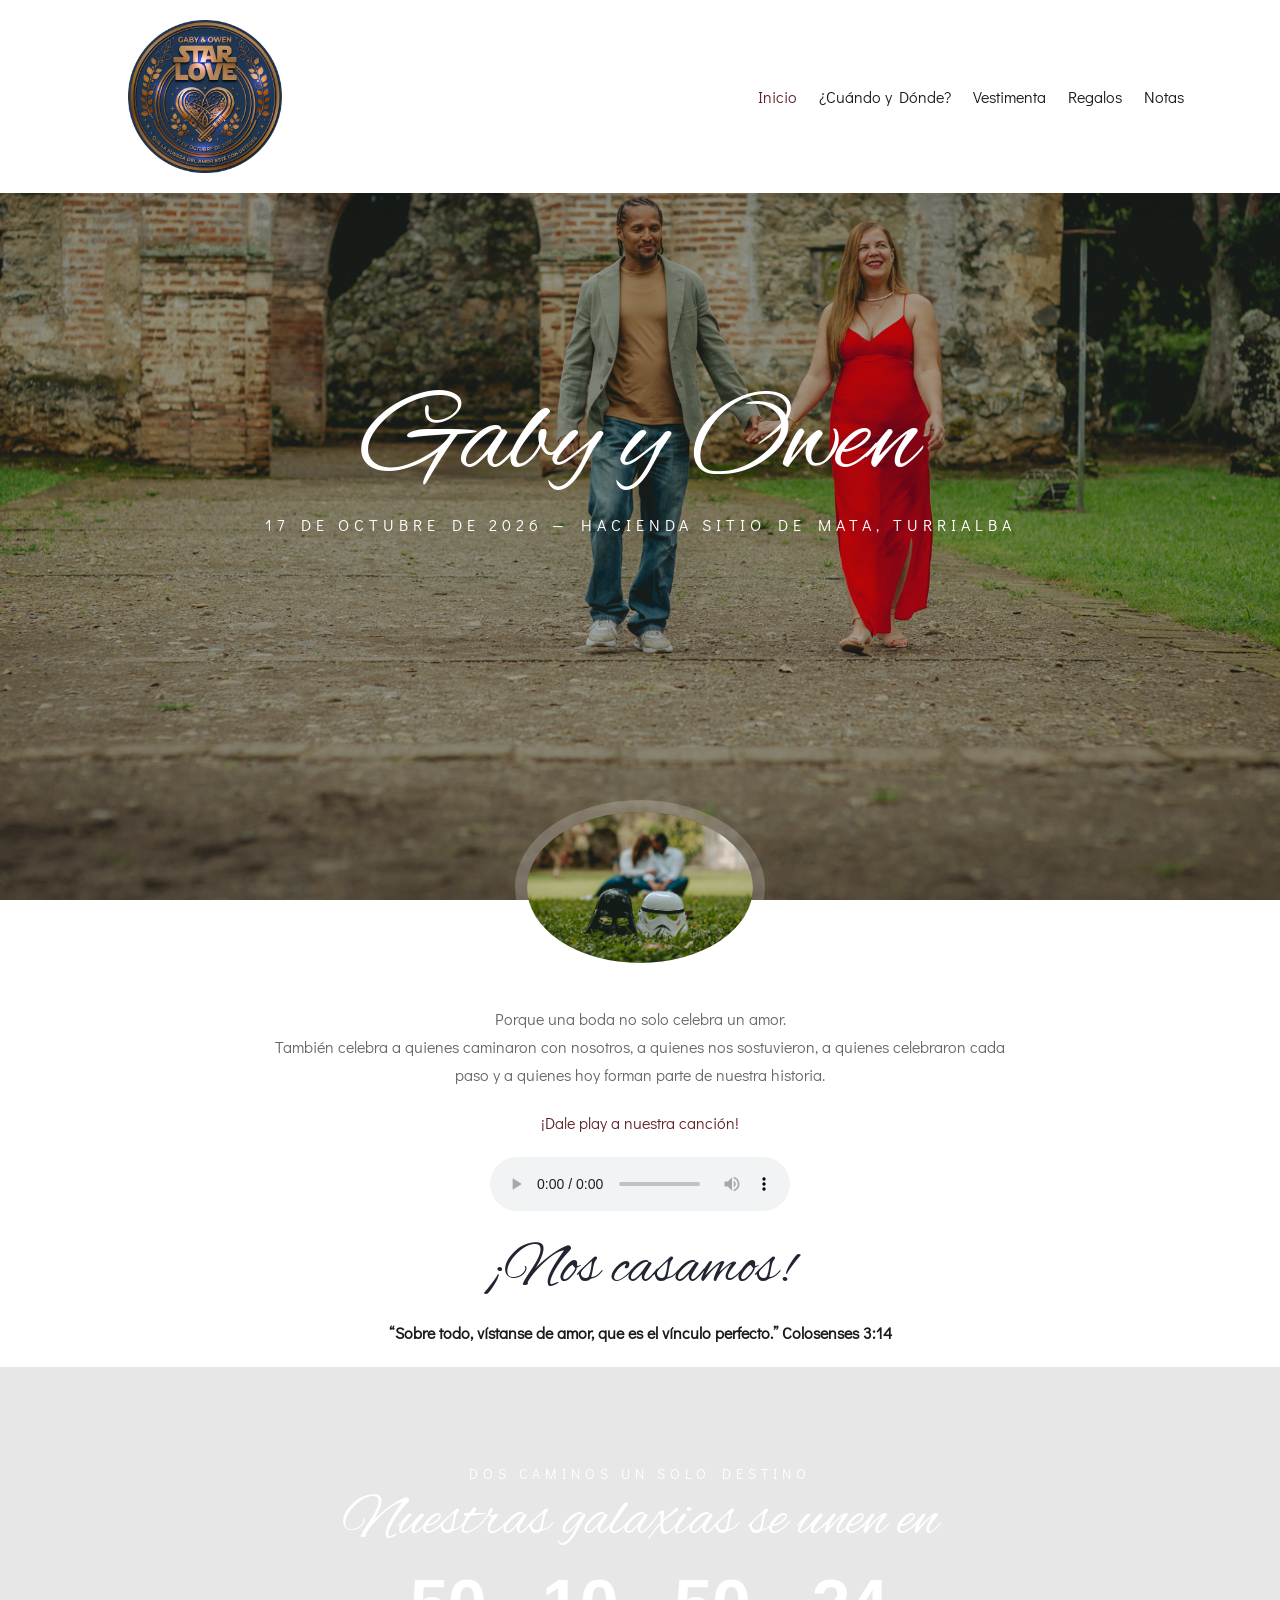
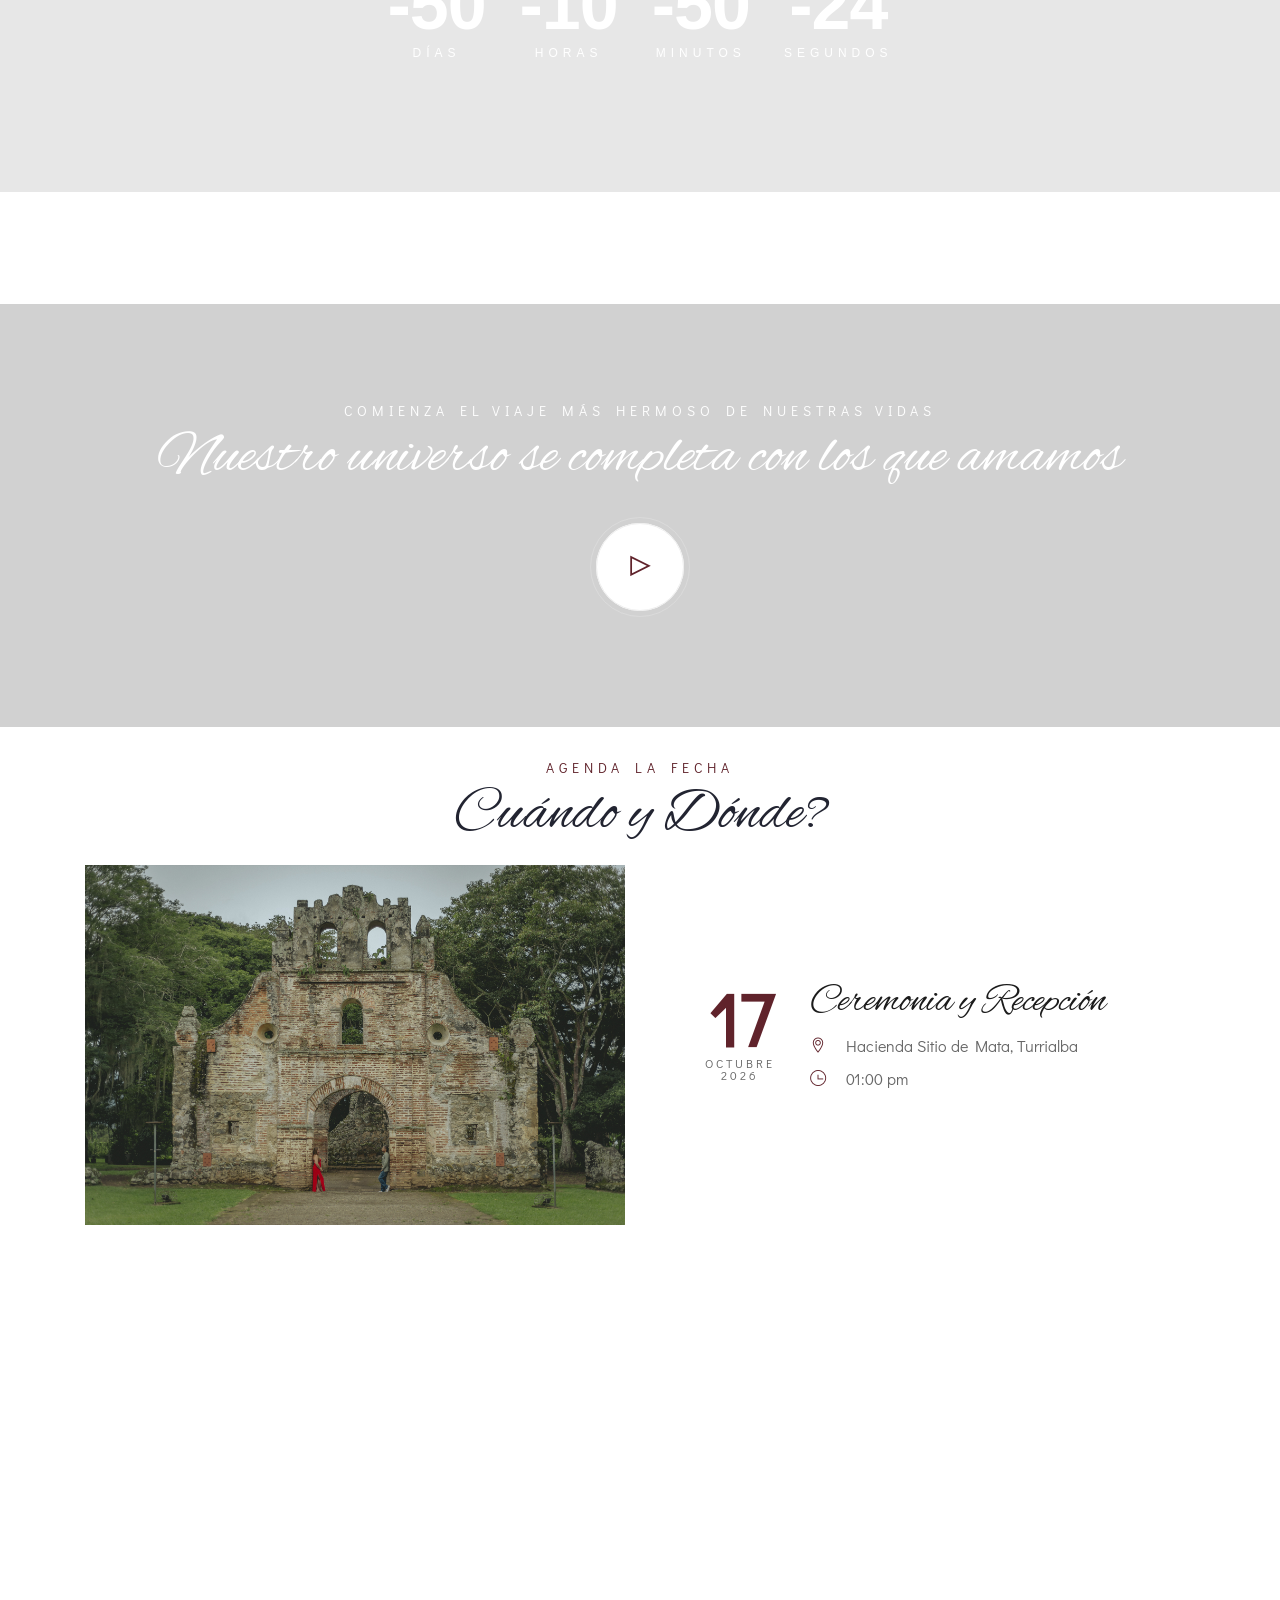
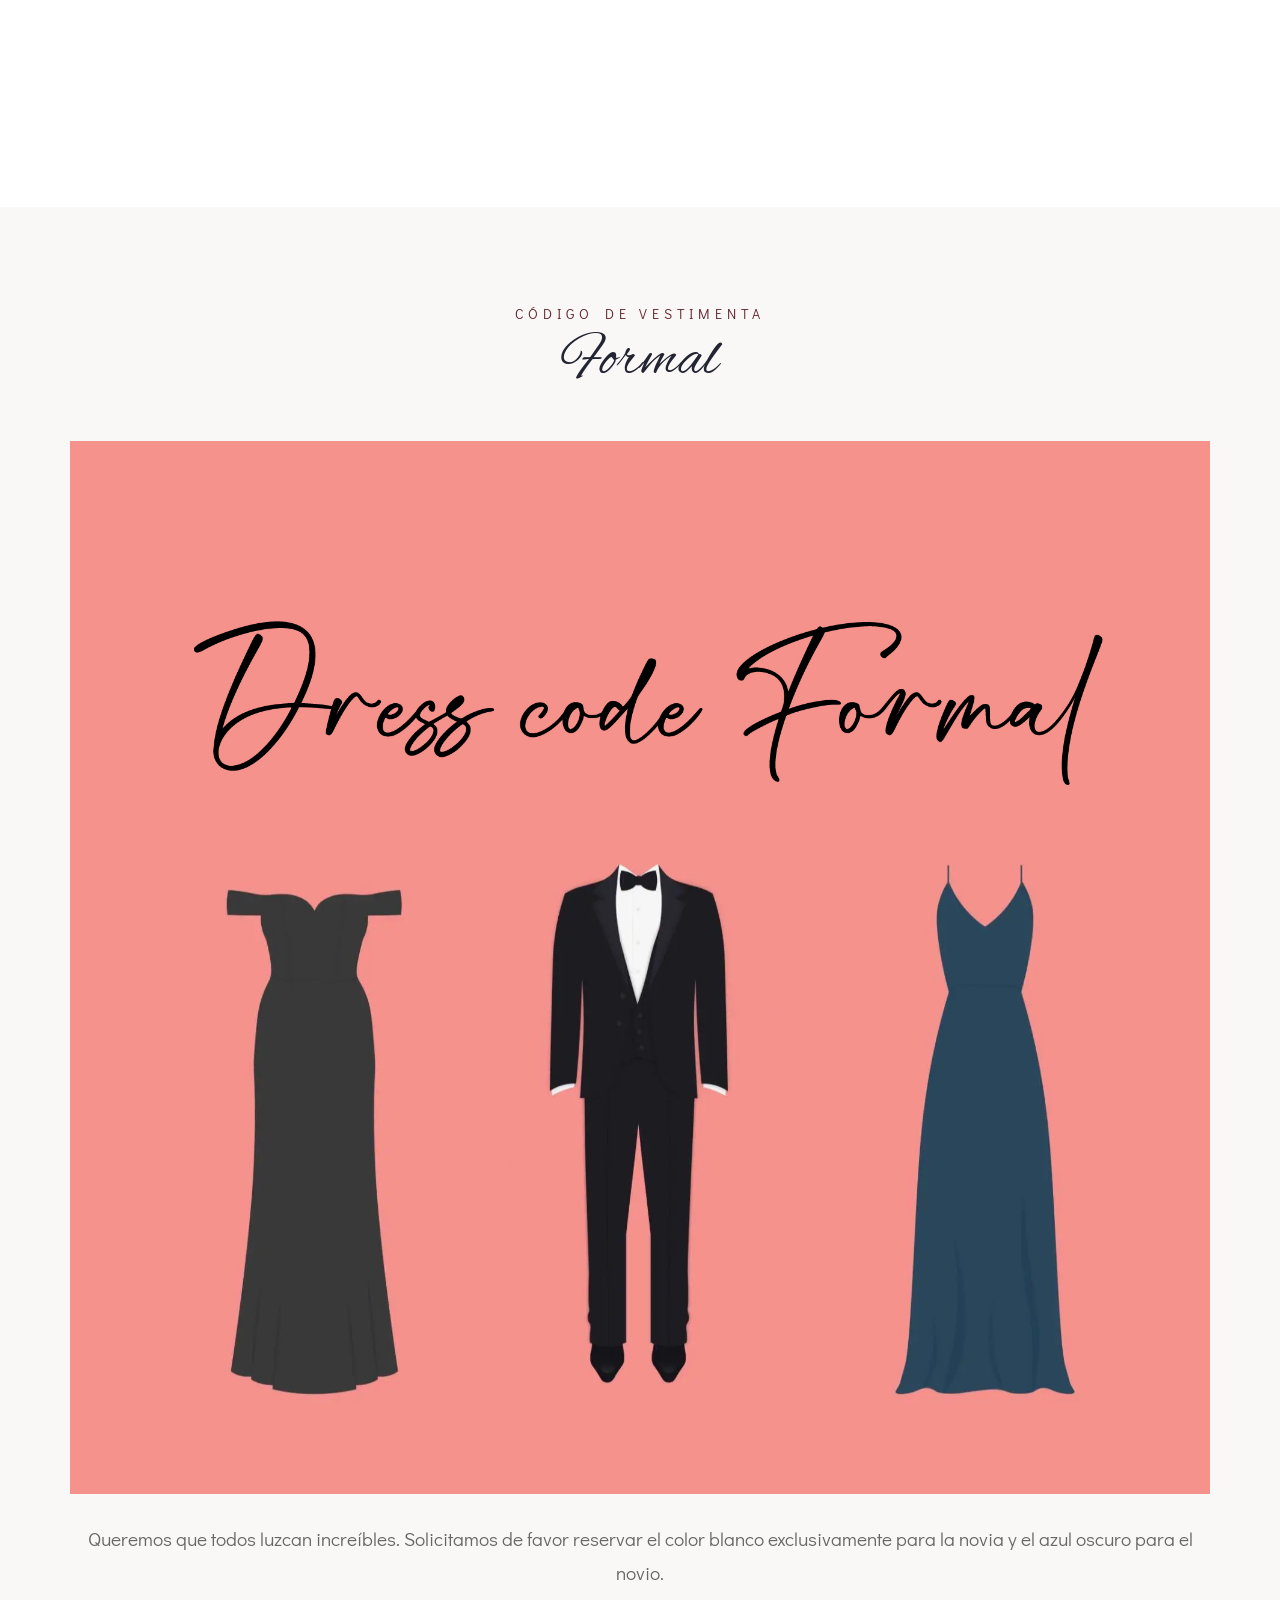
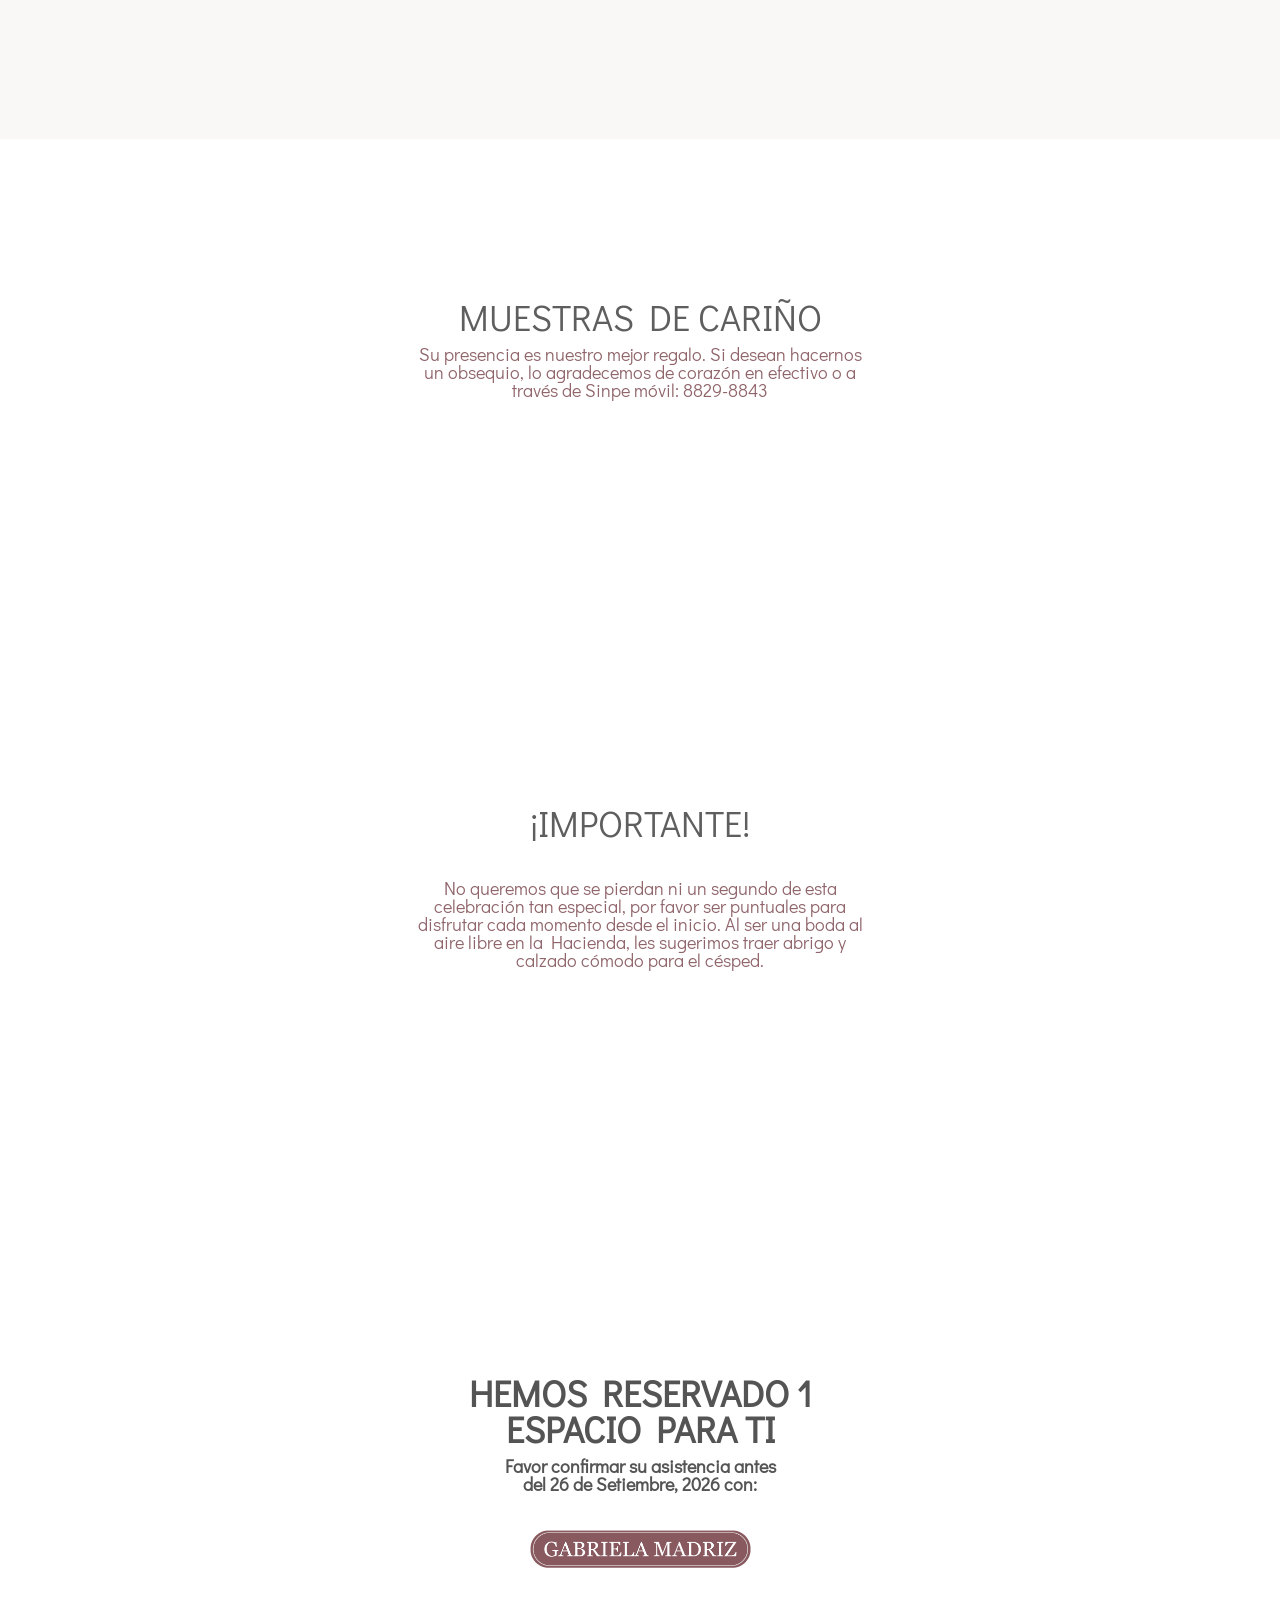
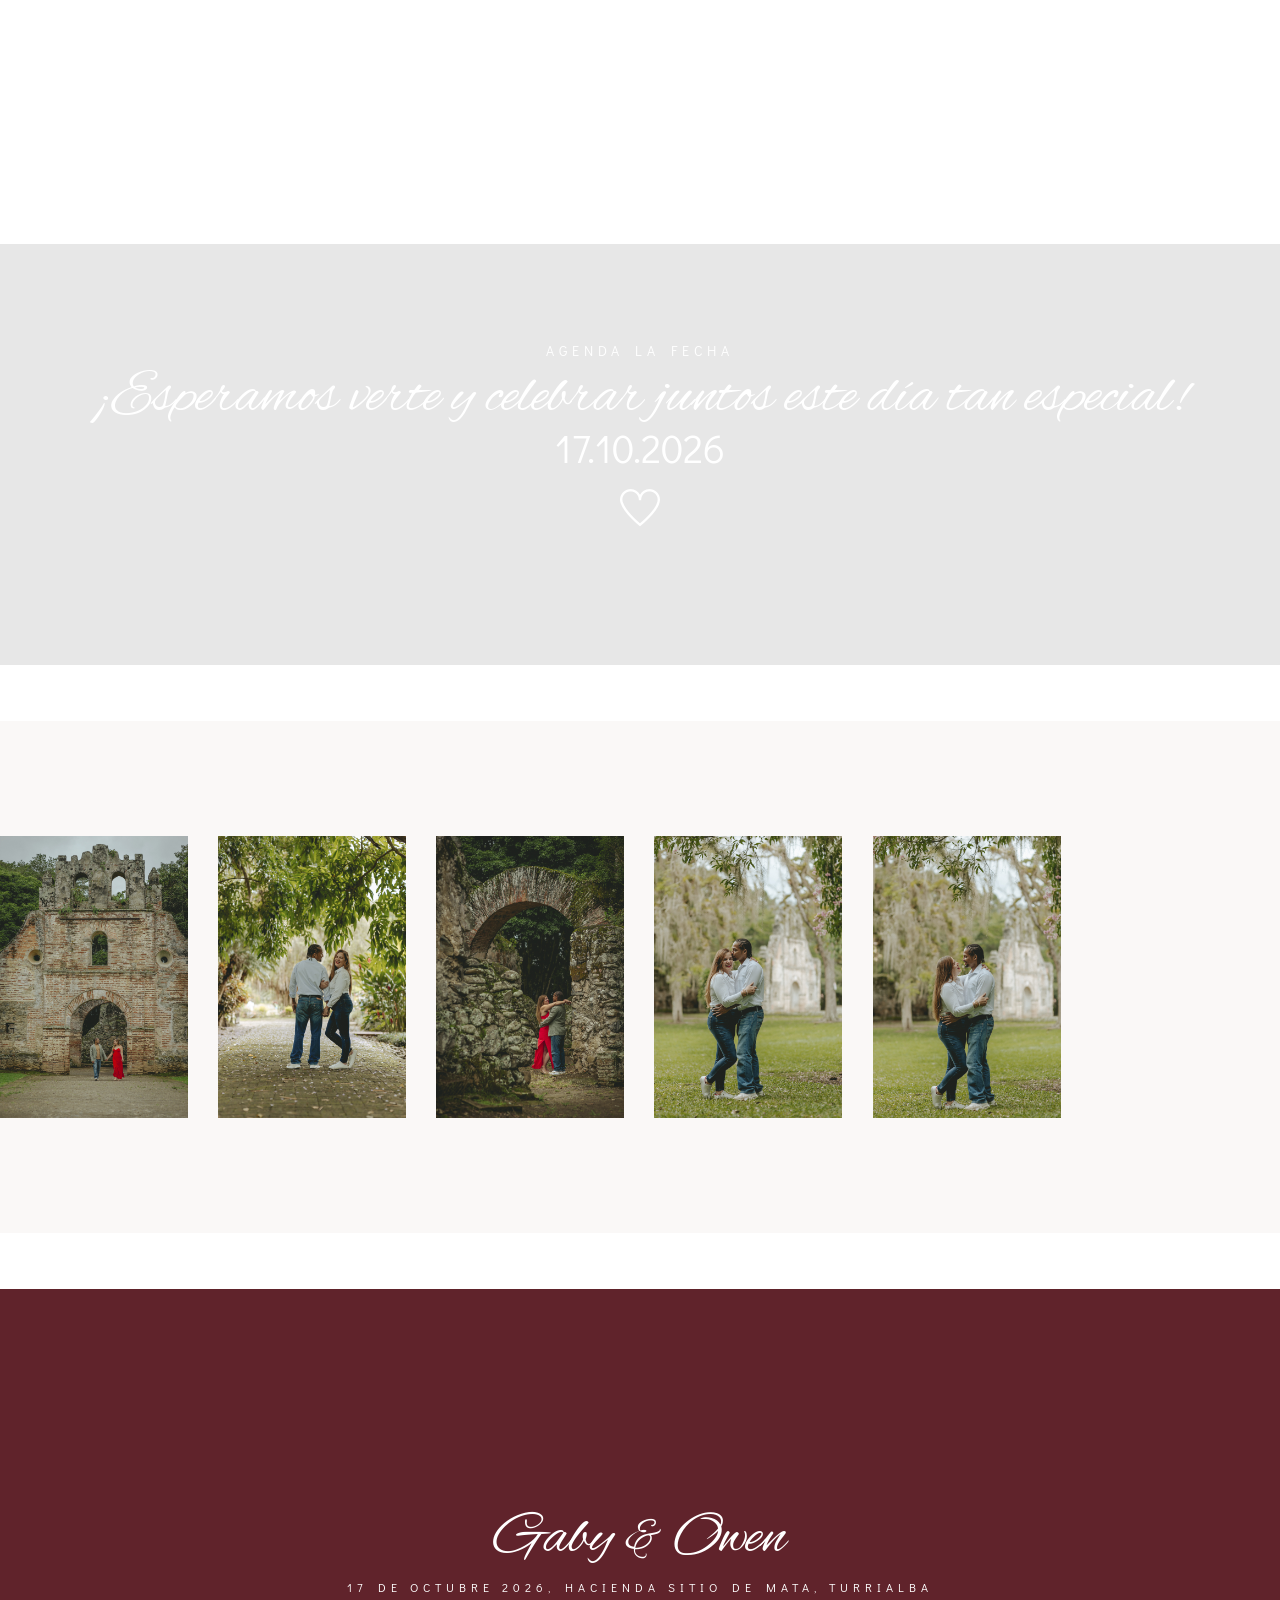
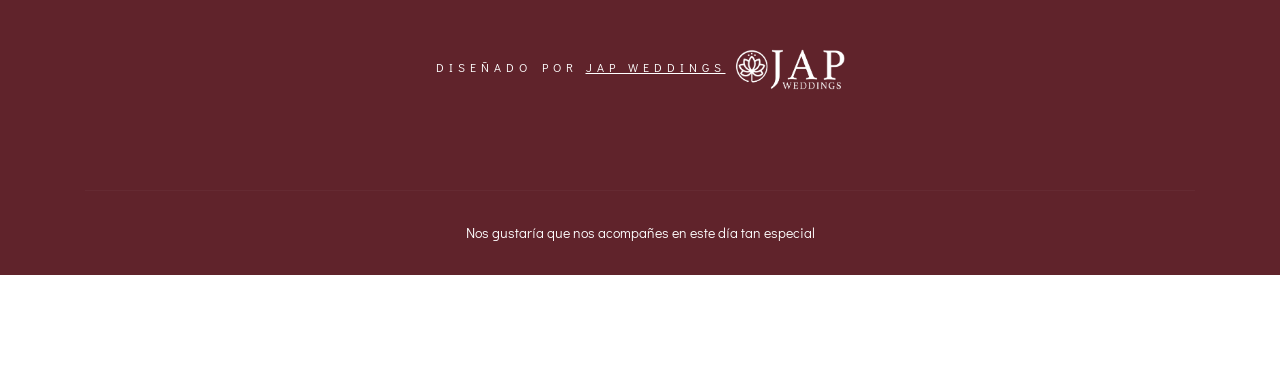
==== commit fe148833: "Adjust background position in countdown section" ====
--- a/index.html
+++ b/index.html
@@ -119,7 +119,7 @@
 
     <!-- Countdown section -->
     <div id="countdown" class="section-padding bg-img bg-fixed" data-overlay-dark="1"
-        data-background="images/JAP_8116.jpg" style="background-position: 20% center;">
+        data-background="images/JAP_8116.jpg" style="background-position: 60% center;">
         <div class="container">
             <div class="row">
                 <div class="section-head col-md-12">
